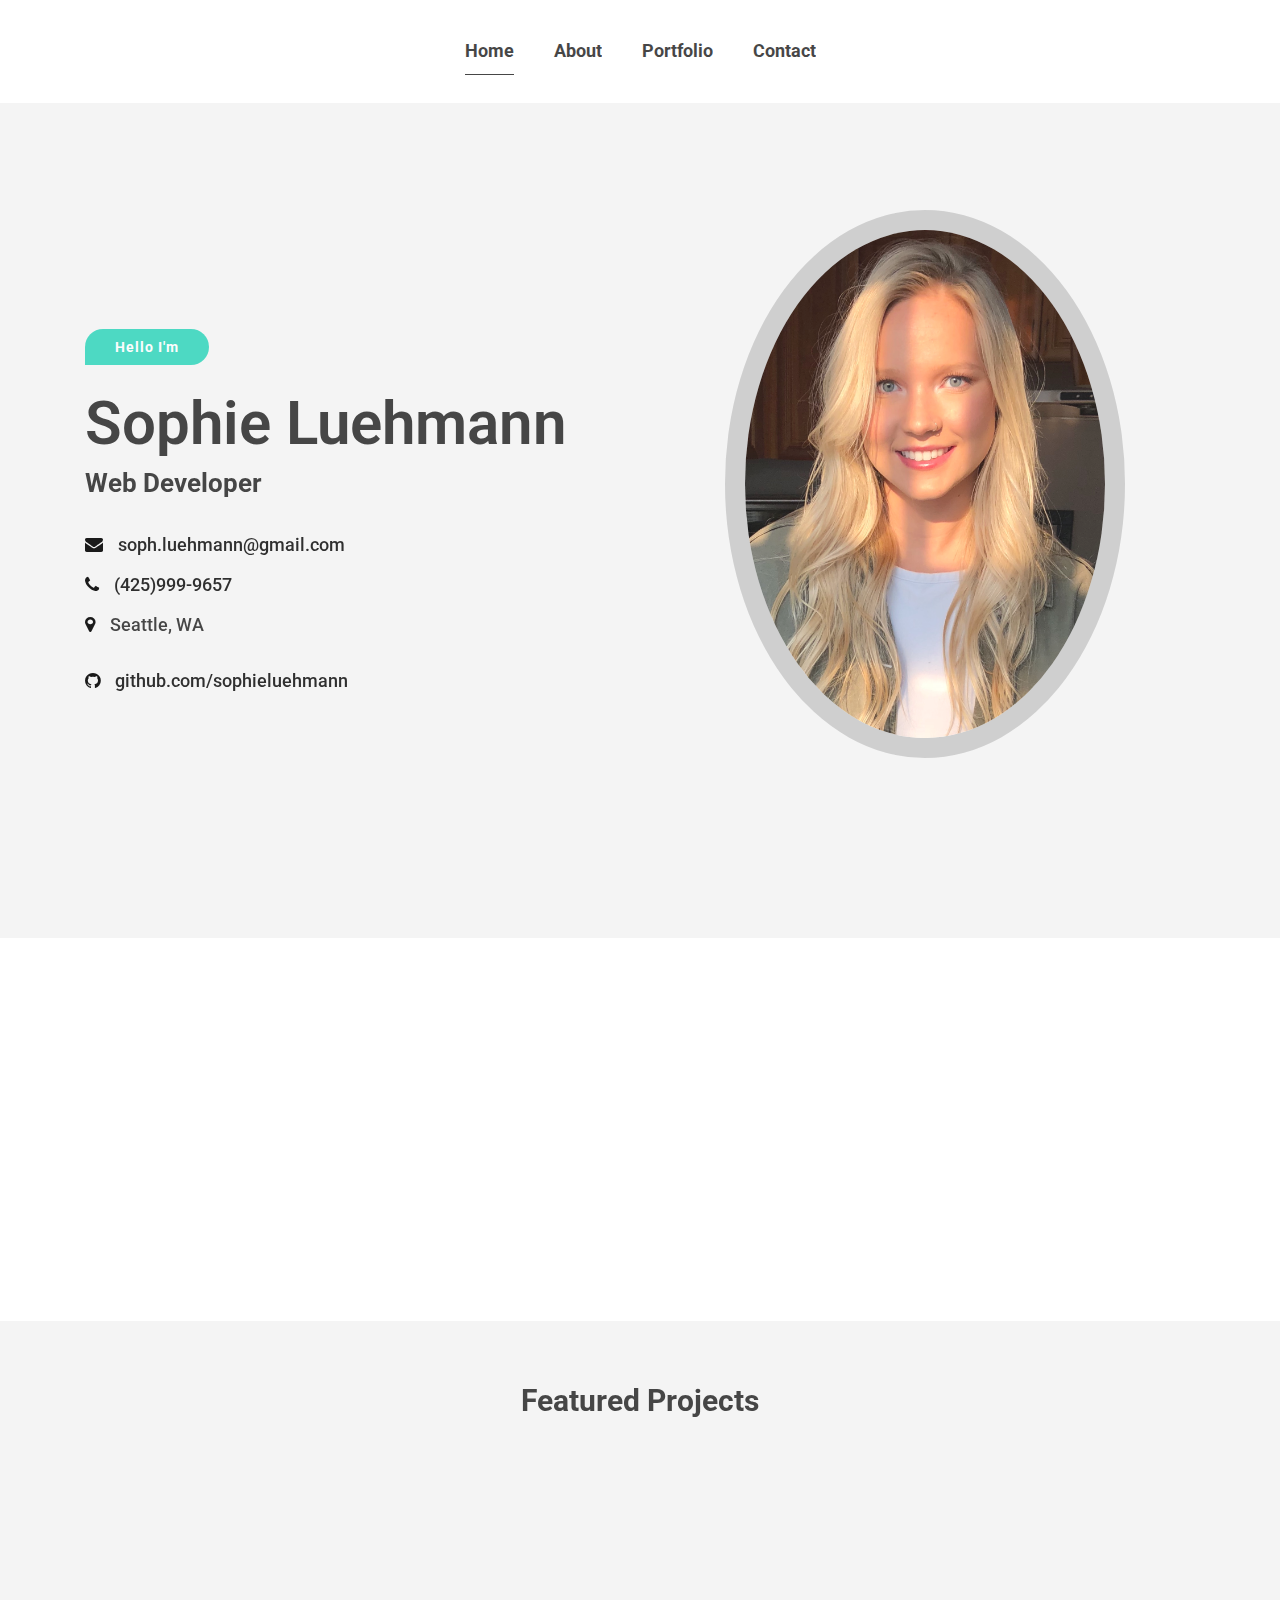
==== index.html @ baf1e4b8 "added bamazon project" ====
<!doctype html>
<html lang="en">
    <head>
        <title>Sophie Luehmann</title>
        <!-- Required meta tags -->
        <meta charset="utf-8">
        <meta http-equiv="X-UA-Compatible" content="IE=edge">
        <meta name="description" content="Maha Personal cv/resume template for professional and personal website." />
        <meta name="keywords" content="creative, cv, designer,  online cv, online resume, powerful portfolio, resume, responsive, resume, vcard " />
        <meta name="developer" content="Md. Siful Islam">
        <meta name="viewport" content="width=device-width, initial-scale=1, shrink-to-fit=no">
                
        <!-- FAV AND ICONS   -->
        <link rel="shortcut icon" href="html/assets/images/favicon.ico">
        <link rel="shortcut icon" href="html/assets/images/apple-icon.png">
        <link rel="shortcut icon" sizes="72x72" href="html/assets/images/apple-icon-72x72.png">
        <link rel="shortcut icon" sizes="114x114" href="html/assets/images/apple-icon-114x114.png">
        
        <!-- Google Font-->
        <link href="http://fonts.googleapis.com/css?family=Roboto" rel="stylesheet">
        <!-- Font Awesome -->
        <link rel="stylesheet" href="html/assets/icons/font-awesome-4.7.0/css/font-awesome.min.css">
        <!-- Bootstrap CSS -->
        <link rel="stylesheet" href="html/assets/plugins/css/bootstrap.min.css">
        <!-- Animate CSS-->
        <link rel="stylesheet" href="html/assets/plugins/css/animate.css">
        <!-- Owl Carousel CSS-->
        <link rel="stylesheet" href="html/assets/plugins/css/owl.css">
        <!-- Fancybox-->
        <link rel="stylesheet" href="html/assets/plugins/css/jquery.fancybox.min.css">
        
        <!-- Custom CSS-->
        <link rel="stylesheet" href="html/assets/css/styles.css">
        <link rel="stylesheet" href="html/assets/css/responsive.css">
        
        <!-- Colors -->
        <link rel="stylesheet" href="html/assets/css/colors/defauld.css" title="defauld">
        <!-- <link rel="alternate stylesheet" href="assets/css/colors/blue.css" title="blue"> -->
        <!-- <link rel="alternate stylesheet" href="assets/css/colors/green.css" title="green"> -->
        <!-- <link rel="alternate stylesheet" href="assets/css/colors/blue-munsell.css" title="blue-munsell"> -->
        <!-- <link rel="alternate stylesheet" href="assets/css/colors/orange.css" title="orange"> -->
        <!-- <link rel="alternate stylesheet" href="assets/css/colors/purple.css" title="purple">  -->
        <!-- <link rel="alternate stylesheet" href="assets/css/colors/slate.css" title="slate"> -->
        <!-- <link rel="alternate stylesheet" href="assets/css/colors/yellow.css" title="yellow"> -->
        
    </head>
    <body class="white-vertion black-bg">
        
        <!-- Start Loader -->
        <div class="section-loader">
            <div class="loader">
                <div></div>
                <div></div> 
            </div>
        </div>
        <!-- End Loader -->
        
        <!--
        ===================
           NAVIGATION
        ===================
        -->
        <header class="black-bg mh-header mh-fixed-nav nav-scroll mh-xs-mobile-nav" id="mh-header">
            <div class="overlay"></div>
            <div class="container">
                <div class="row">
                    <nav class="navbar navbar-expand-lg mh-nav nav-btn">
                        <button class="navbar-toggler" type="button" data-toggle="collapse" data-target="#navbarSupportedContent" aria-controls="navbarSupportedContent" aria-expanded="false" aria-label="Toggle navigation">
                            <span class="navbar-toggler-icon icon"></span>
                        </button>
                    
                        <div class="collapse navbar-collapse" id="navbarSupportedContent">
                            <ul class="navbar-nav mr-auto ml-auto">
                                <li class="nav-item active">
                                    <a class="nav-link" href="#mh-home">Home</a>
                                </li>
                                <li class="nav-item">
                                    <a class="nav-link" href="#mh-about">About</a>
                                </li>                              
                                <li class="nav-item">
                                    <a class="nav-link" href="#mh-portfolio">Portfolio</a>
                                </li>                               
                                <li class="nav-item">
                                   <a class="nav-link" href="#mh-contact">Contact</a>
                                </li>
                            </ul>
                        </div>
                    </nav>
                </div>
            </div>
        </header>

        <!--
        ===================
           Home
        ===================
        -->
        <section class="mh-home image-bg home-2-img" id="mh-home">
            <div class="img-foverlay img-color-overlay">
                <div class="container">
                    <div class="row section-separator xs-column-reverse vertical-middle-content home-padding">
                        <div class="col-sm-6">
                            <div class="mh-header-info">
                                <div class="mh-promo wow fadeInUp" data-wow-duration="0.8s" data-wow-delay="0.1s">
                                    <span>Hello I'm</span>
                                </div>
                                
                                <h2 class="wow fadeInUp" data-wow-duration="0.8s" data-wow-delay="0.2s">Sophie Luehmann</h2>
                                <h4 class="wow fadeInUp" data-wow-duration="0.8s" data-wow-delay="0.3s">Web Developer</h4>
                                
                                <ul>
                                    <li class="wow fadeInUp" data-wow-duration="0.8s" data-wow-delay="0.4s"><i class="fa fa-envelope"></i><a href="mailto:">soph.luehmann@gmail.com</a></li>
                                    <li class="wow fadeInUp" data-wow-duration="0.8s" data-wow-delay="0.5s"><i class="fa fa-phone"></i><a href="callto:">(425)999-9657</a></li>
                                    <li class="wow fadeInUp" data-wow-duration="0.8s" data-wow-delay="0.6s"><i class="fa fa-map-marker"></i><address>Seattle, WA</address></li>
                                    <li class="wow fadeInUp" data-wow-duration="0.8s" data-wow-delay="0.6s"><i class="fa fa-github"></i><a href="https://github.com/sophieluehmann">github.com/sophieluehmann</a></li>
                                </ul>
                            </div>
                        </div>
                        <div class="col-sm-6">
                            <div class="hero-img wow fadeInUp" data-wow-duration="0.8s" data-wow-delay="0.6s">
                                <div class="img-border">
                                    <img src="html/assets/images/Sophie.JPG" alt="Sophie"  class="img-fluid">
                                </div>
                            </div>
                        </div>
                    </div>
                </div>
            </div>
        </section>
        
        <!--
        ===================
           ABOUT
        ===================
        -->
        <section class="mh-about" id="mh-about">
            <div class="container">
                <div class="row section-separator">
                
                    <div class="col-md-12">
                        <div class="mh-about-inner">
                            <h2 class="wow fadeInUp" data-wow-duration="0.8s" data-wow-delay="0.1s">About Me</h2>
                            <p class="wow fadeInUp" data-wow-duration="0.8s" data-wow-delay="0.2s">Hello, I’m Sophie, a web-developer based in Seattle. 
                            I have experience in building and designing web sites. My strengths lie in...</p>
                            <div class="mh-about-tag wow fadeInUp" data-wow-duration="0.8s" data-wow-delay="0.3s">
                                <ul>
                            
                                    <li><span>html</span></li>
                                    <li><span>css</span></li>
                                    <li><span>Javascript</span></li>
                                    <li><span>node</span></li>
                                </ul>
                            </div>
                            <a href="resume.docx.pdf" class="btn btn-fill wow fadeInUp" data-wow-duration="0.8s" data-wow-delay="0.4s">Downlaod CV <i class="fa fa-download"></i></a>
                        </div>
                    </div>
                </div>
            </div>
        </section>
        
        <!--
        ===================
           SERVICE
        ===================
       --->
        
        <!--
        ===================
          FEATURE PROJECTS
        ===================
        -->
        <section class="mh-featured-project image-bg featured-img-one">
            <div class="img-color-overlay">
                <div class="container">
                    <div class="row section-separator">
                        <div class="section-title col-sm-12">
                            <h3>Featured Projects</h3>
                        </div>
                        <div class="col-sm-12">
                            <div class="mh-single-project-slide-by-side row">
                                <!-- Project Items -->
                                <div class="col-sm-12 mh-featured-item">
                                    <div class="row">
                                        <div class="col-sm-7">
                                            <div class="mh-featured-project-img shadow-2 wow fadeInUp" data-wow-duration="0.8s" data-wow-delay="0.2s">
                                                <img src="html/assets/images/gooikigif.gif" alt="" class="img-fluid"> 
                                            </div>
                                        </div>
                                        <div class="col-sm-5">
                                            <div class="mh-featured-project-content">
                                                <h4 class="project-category wow fadeInUp" data-wow-duration="0.8s" data-wow-delay="0.4s">Web Design</h4>
                                                <h2 class="wow fadeInUp" data-wow-duration="0.8s" data-wow-delay="0.5s">Gooiki-Plus</h2>
                                                <span class="wow fadeInUp" data-wow-duration="0.8s" data-wow-delay="0.6s">Design & Development</span>
                                                <p class="wow fadeInUp" data-wow-duration="0.8s" data-wow-delay="0.7s">Upload an image and get a list of wikipedia links relating to the content of the image.
                                                    Uses Google Cloud Vision API and MediaWiki API.
                                                </p>
                                                <a href="https://gooiki-plus.github.io/Gooiki-plus/" class="btn btn-fill wow fadeInUp" data-wow-duration="0.8s" data-wow-delay="0.7s">View Project</a>
                                                <a href="https://github.com/gooiki-plus/Gooiki-plus" class="btn btn-fill wow fadeInUp" data-wow-duration="0.8s" data-wow-delay="0.7s">View Code</a>
                                            </div>
                                        </div>
                                    </div>
                                </div>
                                <div class="col-sm-12 mh-featured-item">
                                    <div class="row">
                                        <div class="col-sm-7">
                                            <div class="mh-featured-project-img shadow-2 wow fadeInUp" data-wow-duration="0.8s" data-wow-delay="0.2s">
                                                <img src="html/assets/images/burger4.gif" alt="burger" class="img-fluid">
                                            </div>
                                        </div>
                                        <div class="col-sm-5">
                                            <div class="mh-featured-project-content">
                                                <h4 class="project-category wow fadeInUp" data-wow-duration="0.8s" data-wow-delay="0.4s">Web Design</h4>
                                                <h2 class="wow fadeInUp" data-wow-duration="0.8s" data-wow-delay="0.5s">Burger Logger</h2>
                                                <span class="wow fadeInUp" data-wow-duration="0.8s" data-wow-delay="0.6s">Design & Development</span>
                                                <p class="wow fadeInUp" data-wow-duration="0.8s" data-wow-delay="0.7s">
                                                        The "Eat-Da-Burger" app logs the burgers inputted into the database. The user has the option to "devour" the burger, moving it to the "devoured" list in the browser. This app uses MySQL, Node, Express, Handlebars and a homemade ORM.
                                                     </p>
                                                <a href=" https://infinite-dusk-85778.herokuapp.com/" class="btn btn-fill wow fadeInUp" data-wow-duration="0.8s" data-wow-delay="0.7s">View Project</a>
                                                <a href="https://github.com/sophieluehmann/burger" class="btn btn-fill wow fadeInUp" data-wow-duration="0.8s" data-wow-delay="0.7s">View Code</a>
                                            </div>
                                        </div>
                                    </div>
                                </div>
                                <div class="col-sm-12 mh-featured-item">
                                    <div class="row">
                                        <div class="col-sm-7">
                                            <div class="mh-featured-project-img shadow-2 wow fadeInUp" data-wow-duration="0.8s" data-wow-delay="0.2s">
                                                <img src="html/assets/images/bamazonGif.gif" alt="burger" class="img-fluid">
                                            </div>
                                        </div>
                                        <div class="col-sm-5">
                                            <div class="mh-featured-project-content">
                                                <h4 class="project-category wow fadeInUp" data-wow-duration="0.8s" data-wow-delay="0.4s">Web Design</h4>
                                                <h2 class="wow fadeInUp" data-wow-duration="0.8s" data-wow-delay="0.5s">Bamazon</h2>
                                                <span class="wow fadeInUp" data-wow-duration="0.8s" data-wow-delay="0.6s">Design & Development</span>
                                                <p class="wow fadeInUp" data-wow-duration="0.8s" data-wow-delay="0.7s">
                                                        Bamazon is a Node.js and MySQL storefront and management operator for an online market. The customer is able to choose the item and quantity
                                                        that they want to order. The manager is able to view inventory, get a list of low-inventory items, add inventory to any item, and add new items with their choice of price and quantity to 
                                                        the store. 
                                                     </p>
                                                <a href="https://github.com/sophieluehmann/bamazon" class="btn btn-fill wow fadeInUp" data-wow-duration="0.8s" data-wow-delay="0.7s">View Code</a>
                                            </div>
                                        </div>
                                    </div>
                                </div>
                                <!-- Project Items -->
                                <div class="col-sm-12 mh-featured-item">
                                    <div class="row">
                                        <div class="col-sm-7">
                                            <div class="mh-featured-project-img shadow-2 wow fadeInUp" data-wow-duration="0.8s" data-wow-delay="0.2s">
                                                <!-- <img src="assets/images/p-2.png" alt="" class="img-fluid"> -->
                                            </div>
                                        </div>
                                        <div class="col-sm-5">
                                            <div class="mh-featured-project-content">
                                                <h4 class="project-category wow fadeInUp" data-wow-duration="0.8s" data-wow-delay="0.4s">Web Design</h4>
                                                <h2 class="wow fadeInUp" data-wow-duration="0.8s" data-wow-delay="0.5s">Crystal Game</h2>
                                                <span class="wow fadeInUp" data-wow-duration="0.8s" data-wow-delay="0.6s">Design & Development</span>
                                                <p class="wow fadeInUp" data-wow-duration="0.8s" data-wow-delay="0.7s">A number game that gives a random number and four crystals with values that are hidden until clicked.
                                                                        
                                                        
                                                        You win the game by matching your total score to the random number, you lose the game if your total score goes above the random number.
                                                        
                                                        
                                                     </p>
                                                <a href="https://sophieluehmann.github.io/unit-4-game/" class="btn btn-fill wow fadeInUp" data-wow-duration="0.8s" data-wow-delay="0.7s">View Project</a>
                                                <a href="https://github.com/sophieluehmann/unit-4-game" class="btn btn-fill wow fadeInUp" data-wow-duration="0.8s" data-wow-delay="0.7s">View Code</a>
                                            </div>
                                        </div>
                                    </div>
                                </div>
                                <!-- Project Items -->
                                <div class="col-sm-12 mh-featured-item">
                                    <div class="row">
                                        <div class="col-sm-7">
                                            <div class="mh-featured-project-img shadow-2 wow fadeInUp" data-wow-duration="0.8s" data-wow-delay="0.2s">
                                                <!-- <img src="assets/images/p-2.png" alt="" class="img-fluid"> -->
                                            </div>
                                        </div>
                                        <div class="col-sm-5">
                                            <div class="mh-featured-project-content">
                                                <h4 class="project-category wow fadeInUp" data-wow-duration="0.8s" data-wow-delay="0.4s">Web Design</h4>
                                                <h2 class="wow fadeInUp" data-wow-duration="0.8s" data-wow-delay="0.5s">Giftastic</h2>
                                                <span class="wow fadeInUp" data-wow-duration="0.8s" data-wow-delay="0.6s">Design & Development</span>
                                                <p class="wow fadeInUp" data-wow-duration="0.8s" data-wow-delay="0.7s">Displays a set of buttons corresponding to a different snack. When clicked, 
                                                    10 GIFs in that snack category will appear. Their ratings are displayed and the GIF will animate if clicked. The user can add their own snack to the button list as well.
                                                </p>
                                                <a href="https://sophieluehmann.github.io/GifTastic/" class="btn btn-fill wow fadeInUp" data-wow-duration="0.8s" data-wow-delay="0.7s">View Project</a>
                                                <a href="https://github.com/sophieluehmann/GifTastic" class="btn btn-fill wow fadeInUp" data-wow-duration="0.8s" data-wow-delay="0.7s">View Code</a>
            
                                            </div>
                                        </div>
                                    </div>
                                </div>
                                 <!-- Project Items -->
    
                            </div>
                        </div>
                    </div> <!-- End: .row -->
                </div>
            </div>
        </section>  
        
        
        <!--
        ===================
           FOOTER 3
        ===================
        -->
        <footer class="mh-footer mh-footer-3">
            <div class="container-fluid">
                <div class="row section-separator">
                    <div class="col-sm-12 section-title wow fadeInUp" data-wow-duration="0.8s" data-wow-delay="0.2s">
                        <h3>Contact Me</h3>
                    </div>
                    <div class="map-image image-bg col-sm-12">
                        <div class="container mt-30">
                            <div class="row">
                                <div class="col-sm-12 col-md-6 mh-footer-address">
                                    
                                    <div class="col-sm-12 xs-no-padding">
                                        <div class="mh-address-footer-item media dark-bg shadow-1 wow fadeInUp" data-wow-duration="0.8s" data-wow-delay="0.4s">
                                            <div class="each-icon">
                                                <i class="fa fa-envelope-o"></i>
                                            </div>
                                            <div class="each-info media-body">
                                                <h4>Email</h4>
                                                <a href="mailto:yourmail@email.com">soph.luehmann@gmail.com</a><br>
                                                
                                            </div>
                                        </div>
                                    </div>
                                    <div class="col-sm-12 xs-no-padding">
                                        <div class="mh-address-footer-item media dark-bg shadow-1 wow fadeInUp" data-wow-duration="0.8s" data-wow-delay="0.6s">
                                            <div class="each-icon">
                                                <i class="fa fa-phone"></i>
                                            </div>
                                            <div class="each-info media-body">
                                                <h4>Phone</h4>
                                                <a href="callto:(880)-8976-987">(425)-999-9657</a><br>
                                                
                                            </div>
                                        </div>
                                    </div>
                                </div>
                                <div class="col-sm-12 col-md-6 wow fadeInUp" data-wow-duration="0.8s" data-wow-delay="0.2s">
                                    <form id="contactForm" class="single-form quate-form wow fadeInUp" data-toggle="validator">
                                        <div id="msgSubmit" class="h3 text-center hidden"></div>
                                        <div class="row">
                                            <div class="col-sm-12">
                                                <input name="name" class="contact-name form-control" id="name" type="text" placeholder="First Name" required>
                                            </div>
                
                                            <div class="col-sm-12">
                                                <input name="name" class="contact-email form-control" id="L_name" type="text" placeholder="Last Name" required>
                                            </div>
                
                                            <div class="col-sm-12">
                                                <input name="name" class="contact-subject form-control" id="email" type="email" placeholder="Your Email" required>
                                            </div>
                
                                            <div class="col-sm-12">
                                                <textarea class="contact-message" id="message" rows="6" placeholder="Your Message" required></textarea>
                                            </div>
                                            
                                            <!-- Subject Button -->
                                            <div class="btn-form col-sm-12">
                                                <button type="submit" class="btn btn-fill btn-block" id="form-submit">Send Message</button>
                                            </div>
                                        </div>
                                    </form>
                                </div>
                                <div class="col-sm-12 mh-copyright wow fadeInUp" data-wow-duration="0.8s" data-wow-delay="0.2s">
                                    
                                </div>
                            </div>
                        </div>
                    </div>
                </div>
            </div>
        </footer>

    <!--
    ==============
    * JS Files *
    ==============
    -->
    
    <!-- jQuery first, then Popper.js, then Bootstrap JS -->
    
    <!-- jQuery -->
    <script src="html/assets/plugins/js/jquery.min.js"></script>
    <!-- popper -->
    <script src="html/assets/plugins/js/popper.min.js"></script>
    <!-- bootstrap -->
    <script src="html/assets/plugins/js/bootstrap.min.js"></script>
    <!-- owl carousel -->
    <script src="html/assets/plugins/js/owl.carousel.js"></script>
    <!-- validator -->
    <script src="html/assets/plugins/js/validator.min.js"></script>
    <!-- wow -->
    <script src="html/assets/plugins/js/wow.min.js"></script>
    <!-- mixin js-->
    <script src="html/assets/plugins/js/jquery.mixitup.min.js"></script>
    <!-- circle progress-->
    <script src="html/assets/plugins/js/circle-progress.js"></script>
    <!-- jquery nav -->
    <script src="html/assets/plugins/js/jquery.nav.js"></script>
    <!-- Fancybox js-->
    <script src="html/assets/plugins/js/jquery.fancybox.min.js"></script>
    <!-- Map api -->
    <!-- <script src="http://maps.googleapis.com/maps/api/js?v=3.exp&amp;key=AIzaSyCRP2E3BhaVKYs7BvNytBNumU0MBmjhhxc"></script> -->
    <!-- isotope js-->
    <script src="html/assets/plugins/js/isotope.pkgd.js"></script>
    <script src="html/assets/plugins/js/packery-mode.pkgd.js"></script>
    <!-- Custom Scripts-->
    <!-- <script src="assets/js/map-init.js"></script> -->
    <script src="html/assets/js/custom-scripts.js"></script>

</body>
</html>
---- html/assets/css/styles.css ----
/*------------- 
[Table of contents]

[ DEFULT INDEX NUMBER ]

1.  GENERAL CSS
2.  NAVBAR
4.  HOME
5.  SERVICE
6.  ABOUT
7.  TESTIMONIAL
8.  FAQ
9.  QUATE
10. SUBSCRIBE
11. PRICING
12. BLOG
13. FOOTER
14. COPYRIGHT


-------------------------------------------------------------------*/
/*------------------------------------------------------------------
[ Color codes ]
    
    [ Text and Background Color ]
        Main color 1:       #1c93e5     
        Main color 2:       #009688      
        Main color 3:       #9c27b0
        Main color 4:       #ff4081      
        Background 1:       #FFFFFF            
        Background 2:       #F6F6F6           
        Shadow color:       #000000;            

-------------------------------------------------------------------*/
/*------------------------------------------------------------------
[Typography]

    [ There are using two different font typography ]
        Typography 1: Roboto font;
        Typography 2: Montserrat font;

    [ Other Typography style are same ]
    Body :
        font-style:     normal;
        font-size:      15px;

    h2:
        font-size: 48px;
        line-height: 55px;

    h3:
        font-size: 30px;
        line-height: 40px;

    h4:
        font-size: 20px;
        font-weight: 600;

    p:  
        font-size: 18px;
        line-height: 30px;


-------------------------------------------------------------------*/
/*
================
 VARIABLES
================
*/
* {
  -webkit-font-smoothing: antialiased;
  -moz-osx-font-smoothing: grayscale; }

.shadow-1 {
  -webkit-box-shadow: 0 2px 5px 0 rgba(0, 0, 0, 0.16), 0 2px 10px 0 rgba(0, 0, 0, 0.12);
  -moz-box-shadow: 0 2px 5px 0 rgba(0, 0, 0, 0.16), 0 2px 10px 0 rgba(0, 0, 0, 0.12);
  box-shadow: 0 2px 5px 0 rgba(0, 0, 0, 0.16), 0 2px 10px 0 rgba(0, 0, 0, 0.12); }

/**
 * -------------------
 *  Defult CSS 
 * -------------------
 */
html {
  text-rendering: optimizeLegibility;
  -webkit-font-smoothing: antialiased; }

body {
  font-family: "roboto", sans-serif;
  font-size: 18px;
  font-style: none;
  line-height: 30px;
  font-weight: 500;
  overflow-x: hidden !important;
  text-align: left;
  position: relative;
  color: #999999;
  opacity: 0.9; }

h1, h2, h3, h4, h5, h6 {
  font-family: "roboto", sans-serif; }

p {
  opacity: 0.9; }

.nav li a {
  text-decoration: none !important;
  display: inline-block;
  cursor: pointer;
  padding: 0px;
  background-color: transparent;
  -moz-transition: color 0.3s ease;
  -o-transition: color 0.3s ease;
  -webkit-transition: color 0.3s ease;
  transition: color 0.3s ease; }
  .nav li a:hover {
    background-color: transparent; }
  .nav li a:focus {
    background-color: transparent;
    outline: 0 !important; }

a {
  text-decoration: none !important;
  cursor: pointer;
  padding: 0px;
  background-color: transparent;
  -moz-transition: color 0.3s ease;
  -o-transition: color 0.3s ease;
  -webkit-transition: color 0.3s ease;
  transition: color 0.3s ease;
  color: #000;
  opacity: 0.9; }
  a:hover {
    background-color: transparent; }
  a:focus {
    background-color: transparent;
    outline: 0 !important; }

.center {
  float: none;
  margin: 0 auto;
  text-align: center; }

/**
 * ---------------------
 *  Defult Halping Class
 * ---------------------
 */
.overflow {
  overflow: hidden; }

.relative {
  position: relative; }

.display-table {
  display: table;
  width: 100%;
  height: 100%; }

.display-flex {
  display: flex;
  flex: 1; }

.vertical-middle {
  display: table-cell;
  float: none;
  vertical-align: middle; }

/**
 * --------------------------------------
 *  Video Section Background Defult Style
 * --------------------------------------
 */
.section-video {
  position: fixed;
  top: 0;
  bottom: 0;
  left: 0;
  right: 0;
  min-height: 100%;
  min-width: 100%;
  overflow: hidden;
  z-index: -1; }
  .section-video .bgvid {
    position: absolute;
    top: 0;
    left: 0;
    min-height: 100%;
    min-width: 100%;
    background-size: cover;
    -o-background-size: cover;
    -moz-background-size: cover;
    -webkit-background-size: cover; }

.body-video-bg > .section-video {
  position: fixed;
  top: 0;
  left: 0; }

.section-title {
  text-align: center; }
  .section-title h3 {
    font-size: 30px;
    line-height: 40px;
    color: #fff;
    font-weight: bold;
    margin-bottom: 60px; }

/**
 * ------------------------------------
 *  Every Section Headline Defult Class
 * ------------------------------------
 */
.section-heading {
  display: block;
  margin: 0; }

.section-header {
  margin-bottom: 100px;
  text-align: center; }
  .section-header .sub-heading {
    font-size: 22px;
    line-height: 30px;
    font-weight: 300;
    text-transform: uppercase;
    margin: 0 0 10px 0; }
  .section-header.text-left,
  .section-header.text-left * {
    text-align: left; }
  .section-header.text-right,
  .section-header.text-right * {
    text-align: right; }

.section-header-separator {
  position: relative;
  width: 145px;
  margin: 5px auto;
  display: inline-block; }
  .section-header-separator .icon {
    font-size: 48px;
    text-align: center !important; }
  .section-header-separator::before, .section-header-separator::after {
    content: '';
    position: absolute;
    width: 57px;
    height: 2px;
    top: 25px; }
  .section-header-separator::before {
    left: 0; }
  .section-header-separator::after {
    right: 0; }

.v-middle {
  display: -webkit-flex;
  display: -moz-flex;
  display: -ms-flexbox;
  display: flex;
  align-items: center;
  -webkit-align-items: center;
  justify-content: center;
  -webkit-justify-content: center;
  flex-direction: row;
  -webkit-flex-direction: row; }

.mini-separator {
  padding: 20px 0; }

/**
 * ---------------------
 *   Defult Button Style
 * ---------------------
 */
.btn {
  margin: 5px;
  -moz-transition: color 0.3s ease;
  -o-transition: color 0.3s ease;
  -webkit-transition: color 0.3s ease;
  transition: color 0.3s ease;
  outline: 0;
  padding: 8px 30px;
  font-weight: bold;
  border-radius: 20px; }
  .btn:last-child {
    margin-right: 0px !important; }
  .btn .icon {
    position: relative;
    top: 2px; }
    .btn .icon img {
      position: relative;
      top: -3px;
      width: 14px; }
  .btn.btn-fill {
    background-color: #0bceaf;
    color: #fff; }
  .btn.left-icon .icon {
    margin-right: 15px; }
  .btn.right-icon .icon {
    margin-left: 15px; }
  .btn.btn-border {
    background-color: transparent; }
  .btn.white-btn-border {
    background-color: transparent;
    border-color: #fff; }
  .btn.btn-round {
    padding: 15px;
    border-radius: 50%;
    width: 65px;
    height: 65px;
    font-size: 24px;
    text-align: center; }
    .btn.btn-round .icon {
      top: 7px; }
  .btn.apple, .btn.androad {
    -webkit-border-radius: 3px !important;
    -moz-border-radius: 3px !important;
    border-radius: 3px !important;
    padding: 9px 28px;
    height: 82px; }
    .btn.apple img, .btn.androad img {
      width: 35px;
      height: 100%;
      float: left; }
    .btn.apple .icon, .btn.androad .icon {
      font-size: 60px;
      float: left; }
    .btn.apple span, .btn.androad span {
      display: block;
      -moz-transition: color 0.3s ease;
      -o-transition: color 0.3s ease;
      -webkit-transition: color 0.3s ease;
      transition: color 0.3s ease; }
    .btn.apple .group, .btn.androad .group {
      float: right; }
    .btn.apple .big,
    .btn.apple .small, .btn.androad .big,
    .btn.androad .small {
      text-align: left;
      margin-left: 7px;
      line-height: 30px; }
    .btn.apple .big, .btn.androad .big {
      font-size: 24px;
      font-weight: 400; }
    .btn.apple .small, .btn.androad .small {
      font-size: 16px; }

.btn.active.focus,
.btn.active:focus,
.btn.focus,
.btn:active.focus,
.btn:active:focus,
.btn:focus {
  outline: thin dotted;
  outline: 0px auto -webkit-focus-ring-color !important;
  outline-offset: -2px; }

.btn-text-link {
  padding: 50px 0 0 0;
  text-align: center; }
  .btn-text-link a {
    margin-left: 10px; }

/** 
 * -----------------
 * Social Icon Style
 * -----------------
 */
.social-icon {
  display: inline-block; }
  .social-icon li {
    list-style: none;
    float: left;
    margin-bottom: 0px;
    margin-right: 8px; }
    .social-icon li a {
      text-align: center;
      width: 45px;
      height: 45px;
      padding: 10px;
      border-radius: 50%; }
    .social-icon li:last-child a {
      margin-right: 0px; }

/**
 * -----------------------------------
 * Subscription and contact  "MESSAGE"
 * -----------------------------------
 */
.subscription-success,
.subscription-failed,
.email-success,
.email-failed,
.email-loading {
  font-size: 15px;
  display: none;
  text-align: center !important;
  padding: 10px !important; }

.email-loading {
  color: #52B8FF; }
  .email-loading img {
    width: 15px;
    position: relative;
    top: -2px; }

.subscription-failed,
.email-failed {
  color: #FF5252 !important; }
  .subscription-failed .icon,
  .email-failed .icon {
    font-size: 20px;
    position: relative;
    top: 5px; }

.subscription-success,
.email-success {
  color: #56CC35; }

.subscription-failed .icon,
.email-failed .icon,
.subscription-success .icon,
.email-success .icon {
  font-size: 20px;
  position: relative;
  top: 5px; }

/**
 * ------------------
 * list
 * ------------------
 */
ul {
  margin: 0;
  padding: 0; }
  ul li {
    list-style-type: none; }

/**
 * =================
 * CONTAINER HALF CONTENT
 * =================
 */
.content-half {
  position: relative; }

.container-half-left {
  left: 0;
  background-position: center right; }

.container-half-right {
  right: 0;
  background-position: center left; }

.vertical-middle-content {
  display: -webkit-flex;
  display: -moz-flex;
  display: -ms-flexbox;
  display: flex;
  align-items: center;
  -webkit-align-items: center;
  justify-content: center;
  -webkit-justify-content: center;
  flex-direction: row;
  -webkit-flex-direction: row; }

/**
 * ---------------------------------
 *  Section Background Size Property
 * ---------------------------------
 */
.bg-cover {
  -webkit-background-size: cover;
  -moz-background-size: cover;
  -o-background-size: cover;
  background-size: cover;
  background-position: 50% 50%;
  background-attachment: initial;
  background-repeat: no-repeat; }

.dark-bg {
  background-color: #202026; }

.section-separator {
  padding: 60px 0; }

.home-section-separator {
  padding-top: 100px;
  padding-bottom: 200px; }

.bg-black {
  background-color: #000; }

.form-control {
  -webkit-box-shadow: 0 0px 2px 0 rgba(255, 255, 255, 0.16), 0 0px 2px 0 rgba(255, 255, 255, 0.12);
  -moz-box-shadow: 0 0px 2px 0 rgba(255, 255, 255, 0.16), 0 0px 2px 0 rgba(255, 255, 255, 0.12);
  box-shadow: 0 0px 2px 0 rgba(255, 255, 255, 0.16), 0 0px 2px 0 rgba(255, 255, 255, 0.12);
  background-color: transparent;
  border-color: transparent;
  margin-bottom: 20px;
  height: 50px;
  line-height: 50px; }
  .form-control:focus {
    -webkit-box-shadow: 0 0px 2px 0 rgba(255, 255, 255, 0.16), 0 0px 2px 0 rgba(255, 255, 255, 0.12);
    -moz-box-shadow: 0 0px 2px 0 rgba(255, 255, 255, 0.16), 0 0px 2px 0 rgba(255, 255, 255, 0.12);
    box-shadow: 0 0px 2px 0 rgba(255, 255, 255, 0.16), 0 0px 2px 0 rgba(255, 255, 255, 0.12);
    background-color: transparent; }

.p-200 {
  padding: 0 200px; }

.img-overlay {
  
  background-size: cover;
  background-size: cover;
  background-repeat: no-repeat;
  margin: 0 auto;
  background-position: center center; }

.image-bg {
  background-color: grey;
  background-size: cover;
  background-size: cover;
  background-repeat: no-repeat;
  margin: 0 auto;
  background-position: center center; }


/*.featured-img-one {
  background-image: url(../images/home-bg-img.jpg); }

.featured-img-two {
  background-image: url(../images/extra-feature-bg.jpg); }

.map-image {
  background-image: url(../images/map-color-overlay.png); }*/

.mt-30 {
  margin-top: 30px; }

button {
  outline: 0; }
  button:hover {
    outline: 0; }
  button:focus {
    outline: 0; }

.btn {
  outline: 0; }
  .btn:hover {
    outline: 0; }
  .btn:focus {
    outline: 0; }

.round-image {
  border-radius: 50%; }

.form-control {
  padding: 20px;
  -webkit-box-shadow: 0 0px 2px 0 rgba(255, 255, 255, 0.8), 0 0px 1px 1px rgba(255, 255, 255, 0.8);
  -moz-box-shadow: 0 0px 2px 0 rgba(255, 255, 255, 0.8), 0 0px 1px 1px rgba(255, 255, 255, 0.8);
  box-shadow: 0 0px 2px 0 rgba(255, 255, 255, 0.8), 0 0px 1px 1px rgba(255, 255, 255, 0.8); }
  .form-control:focus {
    -webkit-box-shadow: 0 0px 2px 0 rgba(255, 255, 255, 0.8), 0 0px 1px 1px rgba(255, 255, 255, 0.8);
    -moz-box-shadow: 0 0px 2px 0 rgba(255, 255, 255, 0.8), 0 0px 1px 1px rgba(255, 255, 255, 0.8);
    box-shadow: 0 0px 2px 0 rgba(255, 255, 255, 0.8), 0 0px 1px 1px rgba(255, 255, 255, 0.8);
    border-color: transparent; }

.contact-message {
  -webkit-box-shadow: 0 0px 2px 0 rgba(255, 255, 255, 0.8), 0 0px 1px 1px rgba(255, 255, 255, 0.8);
  -moz-box-shadow: 0 0px 2px 0 rgba(255, 255, 255, 0.8), 0 0px 1px 1px rgba(255, 255, 255, 0.8);
  box-shadow: 0 0px 2px 0 rgba(255, 255, 255, 0.8), 0 0px 1px 1px rgba(255, 255, 255, 0.8);
  background-color: transparent;
  border-color: transparent;
  margin-bottom: 20px;
  width: 100%;
  padding: 20px;
  outline: 0; }
  .contact-message:focus {
    -webkit-box-shadow: 0 0px 2px 0 rgba(255, 255, 255, 0.8), 0 0px 1px 1px rgba(255, 255, 255, 0.8);
    -moz-box-shadow: 0 0px 2px 0 rgba(255, 255, 255, 0.8), 0 0px 1px 1px rgba(255, 255, 255, 0.8);
    box-shadow: 0 0px 2px 0 rgba(255, 255, 255, 0.8), 0 0px 1px 1px rgba(255, 255, 255, 0.8);
    border-color: transparent; }

/** 
 * -----------------
 * General CSS
 * -----------------
 */
.h1, .h2, .h3, .h4, .h5, .h6, h1, h2, h3, h4, h5, h6 {
  font-weight: bold; }

.white-vertion.black-bg {
  background-color: #fff; }
.white-vertion .section-loader {
  background: #fff; }
.white-vertion ::placeholder {
  color: #000; }
.white-vertion a {
  color: #000; }
.white-vertion h2 {
  color: #000; }
.white-vertion h3 {
  color: #000; }
.white-vertion h4 {
  color: #000; }
.white-vertion h5 {
  color: #000; }
.white-vertion h6 {
  color: #000; }
.white-vertion p {
  color: #000; }
.white-vertion address {
  color: #000; }
.white-vertion span {
  color: #000; }
.white-vertion ul li {
  color: #000; }
.white-vertion div {
  color: #000; }
.white-vertion .form-control {
  color: #fff; }
.white-vertion .contact-message {
  color: #fff; }
.white-vertion .nav-strict {
  background-color: #fff; }
.white-vertion .img-color-overlay {
  background-color: rgba(255, 255, 255, 0.9); }
.white-vertion .dark-bg {
  background-color: #fff; }
.white-vertion .mh-home .mh-header-info .mh-promo span {
  color: #fff; }
.white-vertion .mh-project-gallery .grid-item figure figcaption a {
  color: #fff; }
.white-vertion .mh-project-gallery .grid-item figure figcaption .title {
  color: #fff; }
.white-vertion .mh-project-gallery .grid-item figure figcaption .sub-title {
  color: #fff; }
.white-vertion .mh-portfolio-modal {
  background: #fff; }
.white-vertion .page-item.active .page-link {
  background-color: #fff;
  border-color: #fff;
  color: #0bceaf; }
.white-vertion .navbar-toggler .icon,
.white-vertion .navbar-toggler .icon::after,
.white-vertion .navbar-toggler .icon::before {
  background-color: #000; }
.white-vertion .mh-header .navbar-nav li a {
  color: #000;
  opacity: 0.8; }
.white-vertion .mh-home .mh-header-info .social-icon li .fa:hover {
  background-color: #000; }
.white-vertion h1, .white-vertion h2, .white-vertion h3, .white-vertion h4, .white-vertion h5, .white-vertion h6, .white-vertion p, .white-vertion address, .white-vertion span, .white-vertion q {
  opacity: 0.8; }
.white-vertion .mh-header .navbar-nav li.active a {
  padding-right: 0;
  padding-left: 0;
  border-color: #000; }
.white-vertion .mh-header.nav-3 .navbar-nav li.active a {
  border-color: transparent; }
.white-vertion .mh-footer .form-control {
  -webkit-box-shadow: 0 0px 1px 0 rgba(40, 40, 40, 0.8), 0 0px 1px 0px rgba(40, 40, 40, 0.8);
  -moz-box-shadow: 0 0px 1px 0 rgba(40, 40, 40, 0.8), 0 0px 1px 0px rgba(40, 40, 40, 0.8);
  box-shadow: 0 0px 1px 0 rgba(40, 40, 40, 0.8), 0 0px 1px 0px rgba(40, 40, 40, 0.8);
  color: #000; }
  .white-vertion .mh-footer .form-control:focus {
    -webkit-box-shadow: 0 0px 1px 0 rgba(40, 40, 40, 0.8), 0 0px 1px 0px rgba(40, 40, 40, 0.8);
    -moz-box-shadow: 0 0px 1px 0 rgba(40, 40, 40, 0.8), 0 0px 1px 0px rgba(40, 40, 40, 0.8);
    box-shadow: 0 0px 1px 0 rgba(40, 40, 40, 0.8), 0 0px 1px 0px rgba(40, 40, 40, 0.8); }
.white-vertion .mh-footer .contact-message {
  -webkit-box-shadow: 0 0px 1px 0 rgba(40, 40, 40, 0.8), 0 0px 1px 0px rgba(40, 40, 40, 0.8);
  -moz-box-shadow: 0 0px 1px 0 rgba(40, 40, 40, 0.8), 0 0px 1px 0px rgba(40, 40, 40, 0.8);
  box-shadow: 0 0px 1px 0 rgba(40, 40, 40, 0.8), 0 0px 1px 0px rgba(40, 40, 40, 0.8);
  color: #000; }
  .white-vertion .mh-footer .contact-message:focus {
    -webkit-box-shadow: 0 0px 1px 0 rgba(40, 40, 40, 0.8), 0 0px 1px 0px rgba(40, 40, 40, 0.8);
    -moz-box-shadow: 0 0px 1px 0 rgba(40, 40, 40, 0.8), 0 0px 1px 0px rgba(40, 40, 40, 0.8);
    box-shadow: 0 0px 1px 0 rgba(40, 40, 40, 0.8), 0 0px 1px 0px rgba(40, 40, 40, 0.8); }
.white-vertion .mh-footer-2 .form-control {
  -webkit-box-shadow: 0 0px 1px 0 rgba(40, 40, 40, 0.8), 0 0px 1px 0px rgba(40, 40, 40, 0.8);
  -moz-box-shadow: 0 0px 1px 0 rgba(40, 40, 40, 0.8), 0 0px 1px 0px rgba(40, 40, 40, 0.8);
  box-shadow: 0 0px 1px 0 rgba(40, 40, 40, 0.8), 0 0px 1px 0px rgba(40, 40, 40, 0.8); }
  .white-vertion .mh-footer-2 .form-control:focus {
    -webkit-box-shadow: 0 0px 1px 0 rgba(40, 40, 40, 0.8), 0 0px 1px 0px rgba(40, 40, 40, 0.8);
    -moz-box-shadow: 0 0px 1px 0 rgba(40, 40, 40, 0.8), 0 0px 1px 0px rgba(40, 40, 40, 0.8);
    box-shadow: 0 0px 1px 0 rgba(40, 40, 40, 0.8), 0 0px 1px 0px rgba(40, 40, 40, 0.8); }
.white-vertion .mh-footer-2 .contact-message {
  -webkit-box-shadow: 0 0px 1px 0 rgba(40, 40, 40, 0.8), 0 0px 1px 0px rgba(40, 40, 40, 0.8);
  -moz-box-shadow: 0 0px 1px 0 rgba(40, 40, 40, 0.8), 0 0px 1px 0px rgba(40, 40, 40, 0.8);
  box-shadow: 0 0px 1px 0 rgba(40, 40, 40, 0.8), 0 0px 1px 0px rgba(40, 40, 40, 0.8); }
  .white-vertion .mh-footer-2 .contact-message:focus {
    -webkit-box-shadow: 0 0px 1px 0 rgba(40, 40, 40, 0.8), 0 0px 1px 0px rgba(40, 40, 40, 0.8);
    -moz-box-shadow: 0 0px 1px 0 rgba(40, 40, 40, 0.8), 0 0px 1px 0px rgba(40, 40, 40, 0.8);
    box-shadow: 0 0px 1px 0 rgba(40, 40, 40, 0.8), 0 0px 1px 0px rgba(40, 40, 40, 0.8); }
.white-vertion .mh-blog .mh-blog-item .blog-inner h2 a {
  color: #202026; }
.white-vertion .shadow-1 {
  box-shadow: 0px 10px 20px 4px #00000015; }
.white-vertion .mh-pricing .mh-pricing {
  box-shadow: 0px 10px 20px 4px #00000015; }
.white-vertion .mh-blog .mh-blog-item {
  box-shadow: 0px 10px 20px 4px #00000015; }
.white-vertion .mh-experince .mh-education-deatils .mh-education-item {
  box-shadow: 0px 10px 20px 4px #00000015; }
.white-vertion .mh-work .mh-experience-deatils .mh-work-item {
  box-shadow: 0px 10px 20px 4px #00000015; }

.dark-vertion {
  opacity: 0.9; }
  .dark-vertion.black-bg {
    background-color: #100e17; }
  .dark-vertion .section-loader {
    background: #100e17; }
  .dark-vertion ::placeholder {
    color: #fff; }
  .dark-vertion a {
    color: #fff; }
  .dark-vertion h2 {
    color: #fff; }
  .dark-vertion h3 {
    color: #fff; }
  .dark-vertion h4 {
    color: #fff; }
  .dark-vertion h5 {
    color: #fff; }
  .dark-vertion h6 {
    color: #fff; }
  .dark-vertion p {
    color: #fff; }
  .dark-vertion address {
    color: #fff; }
  .dark-vertion span {
    color: #fff; }
  .dark-vertion div {
    color: #fff; }
  .dark-vertion ul li {
    color: #fff; }
  .dark-vertion .form-control {
    color: #fff; }
  .dark-vertion .contact-message {
    color: #fff; }
  .dark-vertion .nav-strict {
    background-color: #202026; }
  .dark-vertion .img-color-overlay {
    background-color: rgba(0, 0, 0, 0.9); }
  .dark-vertion .mh-home .mh-header-info .social-icon li .fa:hover {
    background-color: #fff; }
  .dark-vertion .page-item.active .page-link {
    background-color: #fff;
    border-color: #fff;
    color: #0bceaf; }
  .dark-vertion .navbar-toggler .icon,
  .dark-vertion .navbar-toggler .icon::after,
  .dark-vertion .navbar-toggler .icon::before {
    background-color: #fff; }
  .dark-vertion .mh-header .navbar-nav li.active a {
    border-color: #fff;
    padding-right: 0;
    padding-left: 0; }
  .dark-vertion .mh-header.nav-3 .navbar-nav li.active a {
    border-color: transparent; }
  .dark-vertion .mh-footer .form-control {
    -webkit-box-shadow: 0 0px 2px 0 rgba(255, 255, 255, 0.8), 0 0px 1px 1px rgba(255, 255, 255, 0.8);
    -moz-box-shadow: 0 0px 2px 0 rgba(255, 255, 255, 0.8), 0 0px 1px 1px rgba(255, 255, 255, 0.8);
    box-shadow: 0 0px 2px 0 rgba(255, 255, 255, 0.8), 0 0px 1px 1px rgba(255, 255, 255, 0.8); }
    .dark-vertion .mh-footer .form-control:focus {
      -webkit-box-shadow: 0 0px 2px 0 rgba(255, 255, 255, 0.8), 0 0px 1px 1px rgba(255, 255, 255, 0.8);
      -moz-box-shadow: 0 0px 2px 0 rgba(255, 255, 255, 0.8), 0 0px 1px 1px rgba(255, 255, 255, 0.8);
      box-shadow: 0 0px 2px 0 rgba(255, 255, 255, 0.8), 0 0px 1px 1px rgba(255, 255, 255, 0.8); }
  .dark-vertion .mh-footer .contact-message {
    -webkit-box-shadow: 0 0px 2px 0 rgba(255, 255, 255, 0.8), 0 0px 1px 1px rgba(255, 255, 255, 0.8);
    -moz-box-shadow: 0 0px 2px 0 rgba(255, 255, 255, 0.8), 0 0px 1px 1px rgba(255, 255, 255, 0.8);
    box-shadow: 0 0px 2px 0 rgba(255, 255, 255, 0.8), 0 0px 1px 1px rgba(255, 255, 255, 0.8); }
    .dark-vertion .mh-footer .contact-message:focus {
      -webkit-box-shadow: 0 0px 2px 0 rgba(255, 255, 255, 0.8), 0 0px 1px 1px rgba(255, 255, 255, 0.8);
      -moz-box-shadow: 0 0px 2px 0 rgba(255, 255, 255, 0.8), 0 0px 1px 1px rgba(255, 255, 255, 0.8);
      box-shadow: 0 0px 2px 0 rgba(255, 255, 255, 0.8), 0 0px 1px 1px rgba(255, 255, 255, 0.8); }
  .dark-vertion .mh-footer-2 .form-control {
    -webkit-box-shadow: 0 0px 2px 0 rgba(255, 255, 255, 0.8), 0 0px 1px 1px rgba(255, 255, 255, 0.8);
    -moz-box-shadow: 0 0px 2px 0 rgba(255, 255, 255, 0.8), 0 0px 1px 1px rgba(255, 255, 255, 0.8);
    box-shadow: 0 0px 2px 0 rgba(255, 255, 255, 0.8), 0 0px 1px 1px rgba(255, 255, 255, 0.8); }
    .dark-vertion .mh-footer-2 .form-control:focus {
      -webkit-box-shadow: 0 0px 2px 0 rgba(255, 255, 255, 0.8), 0 0px 1px 1px rgba(255, 255, 255, 0.8);
      -moz-box-shadow: 0 0px 2px 0 rgba(255, 255, 255, 0.8), 0 0px 1px 1px rgba(255, 255, 255, 0.8);
      box-shadow: 0 0px 2px 0 rgba(255, 255, 255, 0.8), 0 0px 1px 1px rgba(255, 255, 255, 0.8); }
  .dark-vertion .mh-footer-2 .contact-message {
    -webkit-box-shadow: 0 0px 2px 0 rgba(255, 255, 255, 0.8), 0 0px 1px 1px rgba(255, 255, 255, 0.8);
    -moz-box-shadow: 0 0px 2px 0 rgba(255, 255, 255, 0.8), 0 0px 1px 1px rgba(255, 255, 255, 0.8);
    box-shadow: 0 0px 2px 0 rgba(255, 255, 255, 0.8), 0 0px 1px 1px rgba(255, 255, 255, 0.8); }
    .dark-vertion .mh-footer-2 .contact-message:focus {
      -webkit-box-shadow: 0 0px 2px 0 rgba(255, 255, 255, 0.8), 0 0px 1px 1px rgba(255, 255, 255, 0.8);
      -moz-box-shadow: 0 0px 2px 0 rgba(255, 255, 255, 0.8), 0 0px 1px 1px rgba(255, 255, 255, 0.8);
      box-shadow: 0 0px 2px 0 rgba(255, 255, 255, 0.8), 0 0px 1px 1px rgba(255, 255, 255, 0.8); }
  .dark-vertion .mh-work .mh-experience-deatils .mh-work-item {
    -webkit-box-shadow: -1rem 0 3rem #000;
    box-shadow: -1rem 0 3rem #000; }
  .dark-vertion .mh-pricing .mh-pricing {
    -webkit-box-shadow: -1rem 0 3rem #000;
    box-shadow: -1rem 0 3rem #000; }
  .dark-vertion .mh-blog .mh-blog-item {
    -webkit-box-shadow: -1rem 0 3rem #000;
    box-shadow: -1rem 0 3rem #000; }
  .dark-vertion .mh-footer-address .mh-address-footer-item {
    -webkit-box-shadow: -1rem 0 3rem #000;
    box-shadow: -1rem 0 3rem #000; }
  .dark-vertion .mh-experince .mh-education-deatils .mh-education-item {
    -webkit-box-shadow: -1rem 0 3rem #000;
    box-shadow: -1rem 0 3rem #000; }
  .dark-vertion .mh-service .mh-service-item {
    -webkit-box-shadow: -1rem 0 3rem #000;
    box-shadow: -1rem 0 3rem #000; }
  .dark-vertion .mh-home .hero-img img {
    border: 20px solid rgba(0, 0, 0, 0.4); }
  .dark-vertion .mh-home .img-border {
    border: 20px solid rgba(0, 0, 0, 0.9); }
  .dark-vertion .candidatos .parcial .progressBar {
    background: rgba(199, 198, 198, 0.6); }
  .dark-vertion .mh-progress path:nth-child(1) {
    stroke: rgba(255, 255, 255, 0.5); }

.mh-rtl {
  text-align: right; }
  .mh-rtl .mh-work .mh-experience-deatils
  .mh-work-item .work-responsibility
  li .fa {
    margin-left: 10px; }
  .mh-rtl .mh-blog-post-info ul li strong {
    margin-left: 6px; }
  .mh-rtl .mh-footer .form-control {
    text-align: right; }
  .mh-rtl .mh-footer .contact-message {
    text-align: right; }

body {
  -moz-transition: 0.3s;
  -o-transition: 0.3s;
  -webkit-transition: 0.3s;
  transition: 0.3s; }

/*
    ==============
    Navigation
    ==============
*/
/*---------------------------------------------------------------------*/
/* Loader 
/*---------------------------------------------------------------------*/
.section-loader {
  position: fixed;
  display: flex;
  align-items: center;
  justify-content: center;
  width: 100%;
  height: 100vh;
  z-index: 9999999; }

.section-loader .loader {
  position: relative; }

.section-loader .loader div {
  box-sizing: content-box;
  position: absolute;
  border-width: 4px;
  border-style: solid;
  opacity: 1;
  border-radius: 50%;
  -webkit-animation: loader 1s cubic-bezier(0, 0.2, 0.8, 1) infinite;
  animation: loader 1s cubic-bezier(0, 0.2, 0.8, 1) infinite; }

.section-loader .loader div:nth-child(1) {
  border-color: #E91E63; }

.section-loader .loader div:nth-child(2) {
  border-color: #0dbda1;
  -webkit-animation-delay: -0.5s;
  animation-delay: -0.5s; }

.section-loader .loader {
  width: 200px !important;
  height: 200px !important;
  -webkit-transform: translate(-100px, -100px) scale(1) translate(100px, 100px);
  transform: translate(-100px, -100px) scale(1) translate(100px, 100px); }

@keyframes loader {
  0% {
    top: 94px;
    left: 94px;
    width: 0;
    height: 0;
    opacity: 1; }
  100% {
    top: 57px;
    left: 57px;
    width: 74px;
    height: 74px;
    opacity: 0; } }
@-webkit-keyframes loader {
  0% {
    top: 94px;
    left: 94px;
    width: 0;
    height: 0;
    opacity: 1; }
  100% {
    top: 57px;
    left: 57px;
    width: 74px;
    height: 74px;
    opacity: 0; } }
/*
    ==============
       Navigation
    ==============
*/
.mh-nav {
  width: 100%; }

.mh-header {
  background-color: white;
  padding: 20px 0;
  -moz-transition: 0.3s;
  -o-transition: 0.3s;
  -webkit-transition: 0.3s;
  transition: 0.3s; }
  .mh-header.nav-strict {
    padding: 15px 0;
    -moz-transition: 0.3s;
    -o-transition: 0.3s;
    -webkit-transition: 0.3s;
    transition: 0.3s; }
  .mh-header .navbar-nav li {
    margin: 0 20px; }
    .mh-header .navbar-nav li a {
      border-bottom: 1px solid transparent;
      font-weight: bold;
      font-family: "roboto", sans-serif;
      font-size: 18px;
      opacity: 1;
      line-height: 30px; }
      .mh-header .navbar-nav li a.nav-link {
        padding-left: 0;
        padding-right: 0; }
      .mh-header .navbar-nav li a:hover {
        color: #0bceaf; }

.nav-3 .navbar-dark .navbar-nav .nav-link a {
  color: rgba(255, 255, 255, 0.7); }
.nav-3 .navbar-dark .navbar-nav .nav-link.active a {
  color: rgba(255, 255, 255, 0.7); }
.nav-3 .navbar-nav {
  padding-top: 30px; }

.home-padding {
  padding: 180px 0; }

/*
    ==============
       Navigation
    ==============
*/
.mh-home-2 .mh-header-info {
  text-align: center;
  padding-top: 100px; }
  .mh-home-2 .mh-header-info .hero-img {
    margin-bottom: 30px; }
    .mh-home-2 .mh-header-info .hero-img img {
      border: 0px solid #fff;
      border-radius: 50%; }
  .mh-home-2 .mh-header-info h2 {
    font-size: 50px;
    font-weight: 600;
    line-height: 60px;
    margin-top: 10px;
    margin-bottom: 0px;
    opacity: 0.9; }
  .mh-home-2 .mh-header-info h4 {
    font-size: 18px;
    line-height: 30px;
    margin-bottom: 20px;
    opacity: 0.9; }
  .mh-home-2 .mh-header-info p {
    padding: 0 120px;
    font-weight: 300; }
  .mh-home-2 .mh-header-info ul li {
    margin: 10px 6px; }
  .mh-home-2 .mh-header-info ul.mh-home-contact {
    margin-bottom: 15px; }
    .mh-home-2 .mh-header-info ul.mh-home-contact li {
      display: inline-block;
      margin: 10px 15px; }
      .mh-home-2 .mh-header-info ul.mh-home-contact li .fa {
        margin-right: 10px; }
      .mh-home-2 .mh-header-info ul.mh-home-contact li:hover .fa {
        color: #0bceaf; }
  .mh-home-2 .mh-header-info .mh-about-tag {
    width: 60%;
    margin: 0 auto; }
    .mh-home-2 .mh-header-info .mh-about-tag ul li {
      margin: 6px; }

/*
    ==============
       HOME
    ==============
*/

.mh-rtl .mh-home .mh-header-info ul li .fa {
    margin: 0 10px;
}
.mh-home .mh-header-info {
  padding-top: 100px; }
  .mh-home .mh-header-info .mh-promo {
    margin-bottom: 30px; }
    .mh-home .mh-header-info .mh-promo span {
      background-color: #0bceaf;
      font-size: 14px;
      line-height: 24px;
      letter-spacing: 1px;
      font-weight: bold;
      padding: 10px 30px;
      border-top-left-radius: 20px;
      border-top-right-radius: 20px;
      border-bottom-right-radius: 20px;
      border-bottom-left-radius: 0px; }
  .mh-home .mh-header-info h2 {
    font-size: 60px;
    font-weight: 600;
    line-height: 65px;
    margin-top: 10px;
    margin-bottom: 10px; }
  .mh-home .mh-header-info h4 {
    font-size: 26px;
    line-height: 34px;
    margin-bottom: 30px; }
  .mh-home .mh-header-info ul {
    margin-top: 20px; }
    .mh-home .mh-header-info ul li {
      margin: 10px 0; }
      .mh-home .mh-header-info ul li .fa {
        margin-right: 15px;
        display: inline-block; }
      .mh-home .mh-header-info ul li address {
        display: inline-block; }
      .mh-home .mh-header-info ul li:hover .fa {
        color: #0bceaf; }
  .mh-home .mh-header-info .social-icon {
    margin-top: 0; }
    .mh-home .mh-header-info .social-icon li .fa {
      font-size: 18px;
      line-height: 30px;
      padding: 4px 14px;
      margin-right: 10px;
      -moz-transition: 0.3s;
      -o-transition: 0.3s;
      -webkit-transition: 0.3s;
      transition: 0.3s;
      border-radius: 3px; }
      .mh-home .mh-header-info .social-icon li .fa:hover {
        -moz-transition: 0.3s;
        -o-transition: 0.3s;
        -webkit-transition: 0.3s;
        transition: 0.3s; }
    .mh-home .mh-header-info .social-icon li a {
      font-size: 25px;
      text-align: center;
      width: 30px;
      height: 30px;
      padding: 0;
      margin-right: 0;
      border-radius: 50%; }
.mh-home .hero-img {
  margin: 0 auto;
  float: none;
  margin-top: 30px;
  text-align: center; 
  width: 400px; }
  .mh-home .hero-img img {
    margin: 0 auto;
    float: none;
    text-align: center;
    border: 20px solid rgba(0, 0, 0, 0.17);
    border-radius: 50%; }
/* .mh-home .img-border { 
  height: 400px;
  width: 400px;
  border: 20px solid rgba(0, 0, 0, 0.07);
  margin: 0 auto;
  border-radius: 50%; } */

.mh-featured-project-img img {
  width: inherit !important;
  margin: 0 auto; }

.mh-single-project-slide-by-side {
  margin: 0 auto; }

/*
    ==============
       ABOUT
    ==============
*/
.mh-about .mh-about-inner {
  padding-left: 50px; }
  .mh-about .mh-about-inner h2 {
    margin-bottom: 20px;
    margin-top: 20px; }
  .mh-about .mh-about-inner p {
    margin-bottom: 30px; }
  .mh-about .mh-about-inner .btn {
    margin-top: 20px; }
    .mh-about .mh-about-inner .btn .fa {
      margin-left: 10px; }

.mh-about-tag {
  word-break: break-all;
  margin-bottom: 10px;
  margin-top: 10px; }
  .mh-about-tag ul li {
    margin: 0px 6px;
    border-radius: 4px;
    margin-bottom: 10px;
    padding: 4px 0px;
    display: inline-block; }
    .mh-about-tag ul li span {
      border: 1px solid #0bceaf;
      padding: 4px 10px;
      border-radius: 4px; }
      .mh-about-tag ul li span:hover {
        background-color: transparent !important; }

/*
    ==============
       SKILLS
    ==============
*/
.mh-skills .mh-professional-skill {
  padding-right: 60px; }
  .mh-skills .mh-professional-skill h3 {
    font-size: 30px;
    line-height: 40px;
    text-align: center;
    font-weight: bold;
    margin-bottom: 60px; }

.mh-professional-skills {
  padding-left: 20%; }
  .mh-professional-skills h3 {
    font-size: 30px;
    line-height: 40px;
    text-align: center;
    font-weight: bold;
    margin-bottom: 60px; }

.mh-professional-progress li {
  display: inline-block;
  margin: 0 auto;
  float: none;
  width: 48%;
  margin-bottom: 30px;
  text-align: center; }

.mh-progress {
  margin-bottom: 10px;
  font: 900 1.1428571429em/1 Cinzel, cursive; }
  .mh-progress .progressbar-text {
    color: inherit !important; }

.progress.progress-line {
  height: 10px;
  margin-right: 60px; }

.progress.progress-line .progressbar-text {
  position: absolute;
  top: 50%;
  left: 100%;
  width: 60px;
  -webkit-transform: translateY(-35%);
  -ms-transform: translateY(-35%);
  transform: translateY(-35%);
  text-align: center; }

.mh-progress.mh-progress-circle {
  display: inline-block;
  width: 100px;
  height: 100px; }

.mh-progress path:nth-child(1) {
  stroke: rgba(0, 0, 0, 0.7); }

.mh-progress path:nth-child(2) {
  stroke: #0bceaf; }

.candidatos {
  position: relative;
  margin-bottom: 15px; }
  .candidatos .parcial {
    display: inline-block;
    width: 100%;
    vertical-align: middle; }
    .candidatos .parcial .info {
      position: relative; }
      .candidatos .parcial .info .nome {
        position: absolute;
        top: 0;
        left: 0;
        font-size: 15px;
        font-weight: 600;
        opacity: 0.9; }
      .candidatos .parcial .info .eleito, .candidatos .parcial .info .segundo-turno {
        padding: 0 5px 2px 5px;
        border-radius: 2px; }
      .candidatos .parcial .info .percentagem-num {
        position: absolute;
        top: 0;
        right: 0;
        font-size: 14px;
        font-weight: normal; }
    .candidatos .parcial .progressBar {
      position: relative;
      width: 100%;
      height: 7px;
      margin: 30px 0 2px;
      border-radius: 10px;
      background: rgba(0, 0, 0, 0.5); }
    .candidatos .parcial .percentagem {
      position: absolute;
      top: 0;
      left: 0;
      height: 7px;
      border-top-left-radius: 10px;
      border-bottom-left-radius: 10px;
      border-top-right-radius: 10px;
      border-bottom-right-radius: 10px;
      background: #0bceaf;
      -webkit-transition: 3s all;
      -webkit-animation-duration: 3s;
      -webkit-animation-name: animationProgress; }
    .candidatos .parcial .partidas {
      font-size: 10px;
      font-weight: 600;
      text-transform: uppercase; }

.percentual {
  animation-name: animationProgress; }

@-webkit-keyframes animationProgress {
  from {
    width: 0; } }
@keyframes animationProgress {
  from {
    width: 0; } }
/*
    ==============
      EXPERIENCES
    ==============
*/
.mh-experince h3 {
  font-size: 30px;
  line-height: 40px;
  font-weight: bold;
  margin-bottom: 60px; }
.mh-experince .mh-education-deatils .mh-education-item {
  margin-bottom: 30px;
  padding: 26px 30px;
  -webkit-box-shadow: 0 2px 5px 0 rgba(0, 0, 0, 0.16), 0 2px 10px 0 rgba(0, 0, 0, 0.12);
  -moz-box-shadow: 0 2px 5px 0 rgba(0, 0, 0, 0.16), 0 2px 10px 0 rgba(0, 0, 0, 0.12);
  box-shadow: 0 2px 5px 0 rgba(0, 0, 0, 0.16), 0 2px 10px 0 rgba(0, 0, 0, 0.12); }
  .mh-experince .mh-education-deatils .mh-education-item:last-child {
    margin-bottom: 0; }
  .mh-experince .mh-education-deatils .mh-education-item h4 {
    font-size: 20px;
    line-height: 30px;
    font-weight: 600; }
    .mh-experince .mh-education-deatils .mh-education-item h4 a {
      font-style: italic;
      margin-left: 4px;
      color: #0bceaf; }
  .mh-experince .mh-education-deatils .mh-education-item .mh-eduyear {
    margin: 10px 0;
    color: #0bceaf; }
  .mh-experince .mh-education-deatils .mh-education-item p {
    font-size: 14px;
    line-height: 23px;
    margin-bottom: 0; }

/*
    ==============
      EDUCATION
    ==============
*/
.mh-education {
  padding-right: 30px; }

.mh-work {
  padding-left: 30px; }
  .mh-work h3 {
    font-size: 30px;
    line-height: 40px;
    font-weight: bold;
    margin-bottom: 60px; }
  .mh-work .mh-experience-deatils .mh-work-item {
    margin-bottom: 30px;
    padding: 20px 30px;
    border-radius: 4px;
    -webkit-box-shadow: 0 2px 5px 0 rgba(0, 0, 0, 0.16), 0 2px 10px 0 rgba(0, 0, 0, 0.12);
    -moz-box-shadow: 0 2px 5px 0 rgba(0, 0, 0, 0.16), 0 2px 10px 0 rgba(0, 0, 0, 0.12);
    box-shadow: 0 2px 5px 0 rgba(0, 0, 0, 0.16), 0 2px 10px 0 rgba(0, 0, 0, 0.12); }
    .mh-work .mh-experience-deatils .mh-work-item:last-child {
      margin-bottom: 0; }
    .mh-work .mh-experience-deatils .mh-work-item h4 {
      font-size: 20px;
      line-height: 30px;
      font-weight: 600; }
      .mh-work .mh-experience-deatils .mh-work-item h4 a {
        color: #0bceaf; }
    .mh-work .mh-experience-deatils .mh-work-item .mh-eduyear {
      margin: 10px 0;
      color: #0bceaf; }
    .mh-work .mh-experience-deatils .mh-work-item span {
      font-size: 12px;
      line-height: 22px; }
    .mh-work .mh-experience-deatils .mh-work-item .work-responsibility li {
      font-size: 14px;
      line-height: 23px;
      margin: 2px 0; }
      .mh-work .mh-experience-deatils .mh-work-item .work-responsibility li .fa {
        font-size: 10px;
        line-height: 23px;
        margin-right: 10px; }

/*
    ==============
      Portfolio
    ==============
*/
.portfolio-nav {
  margin: 0 auto;
  margin-bottom: 40px; }
  .portfolio-nav ul {
    margin: 0 auto;
    float: none;
    text-align: center; }
    .portfolio-nav ul li {
      display: inline-block;
      margin: 0 10px;
      cursor: pointer; }
      .portfolio-nav ul li:hover {
        color: #0bceaf; }
      .portfolio-nav ul li.active {
        color: #0bceaf; }

.mh-portfolio-modal {
  display: none;
  background: #282828; }

.mh-portfolio-modal-inner {
  max-height: 500px;
  overflow-y: scroll;
  margin-right: 20px; }
  .mh-portfolio-modal-inner::-webkit-scrollbar-track {
    border: 1px solid #000;
    padding: 2px 0;
    background-color: #fff; }
  .mh-portfolio-modal-inner::-webkit-scrollbar {
    width: 10px; }
  .mh-portfolio-modal-inner::-webkit-scrollbar-thumb {
    border-radius: 10px;
    box-shadow: inset 0 0 10px #000; }
  .mh-portfolio-modal-inner h2 {
    margin-top: 10px;
    margin-bottom: 20px; }

.mh-portfolio-modal-img img {
  margin-bottom: 20px; }

.mix {
  display: none; }

/*
    ==============
       Pricing
    ==============
*/
.mh-pricing .mh-pricing {
  padding: 30px 0;
  text-align: center;
  -webkit-box-shadow: 0 2px 5px 0 rgba(0, 0, 0, 0.16), 0 2px 10px 0 rgba(0, 0, 0, 0.12);
  -moz-box-shadow: 0 2px 5px 0 rgba(0, 0, 0, 0.16), 0 2px 10px 0 rgba(0, 0, 0, 0.12);
  box-shadow: 0 2px 5px 0 rgba(0, 0, 0, 0.16), 0 2px 10px 0 rgba(0, 0, 0, 0.12);
  -moz-transition: 0.3s;
  -o-transition: 0.3s;
  -webkit-transition: 0.3s;
  transition: 0.3s;
  margin-bottom: 30px; }
  .mh-pricing .mh-pricing:hover {
    -moz-transition: 0.3s;
    -o-transition: 0.3s;
    -webkit-transition: 0.3s;
    transition: 0.3s; }
    .mh-pricing .mh-pricing:hover .btn {
      -moz-transition: 0.3s;
      -o-transition: 0.3s;
      -webkit-transition: 0.3s;
      transition: 0.3s;
      background-color: #0ab69a; }
  .mh-pricing .mh-pricing .fa {
    font-size: 30px;
    line-height: 36px;
    margin-bottom: 20px;
    color: #7af8e4; }
  .mh-pricing .mh-pricing h4 {
    margin-bottom: 10px;
    margin-top: 20px; }
  .mh-pricing .mh-pricing h5 {
    font-size: 36px;
    line-height: 40px;
    color: #0bceaf;
    margin-bottom: 20px;
    margin-top: 20px; }
  .mh-pricing .mh-pricing span {
    opacity: 0.8; }
  .mh-pricing .mh-pricing ul {
    margin: 30px 0; }
    .mh-pricing .mh-pricing ul li {
      margin: 2px 0; }
  .mh-pricing .mh-pricing .btn {
    -moz-transition: 0.3s;
    -o-transition: 0.3s;
    -webkit-transition: 0.3s;
    transition: 0.3s; }

/*
    ==============
       BLOG
    ==============
*/
.mh-blog .mh-blog-item {
  -moz-transition: 0.3s;
  -o-transition: 0.3s;
  -webkit-transition: 0.3s;
  transition: 0.3s;
  border-radius: 10px 10px 0px 0px;
  -webkit-box-shadow: 0 2px 5px 0 rgba(0, 0, 0, 0.16), 0 2px 10px 0 rgba(0, 0, 0, 0.12);
  -moz-box-shadow: 0 2px 5px 0 rgba(0, 0, 0, 0.16), 0 2px 10px 0 rgba(0, 0, 0, 0.12);
  box-shadow: 0 2px 5px 0 rgba(0, 0, 0, 0.16), 0 2px 10px 0 rgba(0, 0, 0, 0.12);
  margin-bottom: 30px; }
  .mh-blog .mh-blog-item:hover {
    -moz-transition: 0.3s;
    -o-transition: 0.3s;
    -webkit-transition: 0.3s;
    transition: 0.3s; }
  .mh-blog .mh-blog-item .blog-inner {
    padding: 0px 20px;
    padding-bottom: 30px; }
    .mh-blog .mh-blog-item .blog-inner h2 a {
      color: #fff; }
    .mh-blog .mh-blog-item .blog-inner a {
      color: #0bceaf; }
  .mh-blog .mh-blog-item img {
    margin-bottom: 30px; }
  .mh-blog .mh-blog-item h2 {
    font-size: 24px;
    line-height: 32px;
    font-weight: 600;
    margin-bottom: 10px;
    color: #fff; }
    .mh-blog .mh-blog-item h2 a {
      color: #0bceaf; }
      .mh-blog .mh-blog-item h2 a:hover {
        color: #0ac4a7; }

/*
    ==============
       MH VIDEO
    ==============
*/
.mh-video .each-video {
  padding-top: 30px;
  padding-bottom: 30px; }
  .mh-video .each-video p {
    margin-top: 20px;
    padding: 0 160px; }
  .mh-video .each-video .fa {
    background-color: #fff;
    border-radius: 50%;
    color: black;
    height: 40px;
    width: 40px;
    margin-top: 20px;
    line-height: 40px;
    text-align: center; }

/*
    ==============
       QUATES
    ==============
*/
.mh-quates .each-quates {
  padding-top: 30px;
  padding-bottom: 30px; }
  .mh-quates .each-quates p {
    margin-top: 20px; }
  .mh-quates .each-quates .fa {
    background-color: #fff;
    border-radius: 50%;
    color: black;
    height: 40px;
    width: 40px;
    margin-top: 20px;
    line-height: 40px;
    text-align: center; }

/*
    ==============
       VIDEO
    ==============
*/
.mh-video .each-video {
  padding: 30px 0; }
  .mh-video .each-video p {
    margin-top: 20px; }
  .mh-video .each-video .fa {
    background-color: #fff;
    border-radius: 50%;
    color: black;
    height: 40px;
    width: 40px;
    margin-top: 20px;
    line-height: 40px;
    text-align: center; }

/*
    =================
       TESTIMONIAL
    =================
*/
.mh-testimonial.mh-single-testimonial .mh-client-item p {
  padding: 0 160px;
  margin: 60px 0; }
.mh-testimonial.mh-2-testimonial .mh-client-item p {
  padding: 0 0px;
  margin: 20px 0; }
.mh-testimonial .mh-client-item {
  margin: 0 auto;
  float: none;
  text-align: center;
  padding: 30px;
  -webkit-box-shadow: 0 2px 5px 0 rgba(0, 0, 0, 0.16), 0 2px 10px 0 rgba(0, 0, 0, 0.12);
  -moz-box-shadow: 0 2px 5px 0 rgba(0, 0, 0, 0.16), 0 2px 10px 0 rgba(0, 0, 0, 0.12);
  box-shadow: 0 2px 5px 0 rgba(0, 0, 0, 0.16), 0 2px 10px 0 rgba(0, 0, 0, 0.12); }
  .mh-testimonial .mh-client-item img {
    width: inherit;
    float: none;
    margin: 0 auto;
    border: 5px solid #0bceaf;
    margin: 0 auto;
    margin-bottom: 20px;
    border-radius: 50%; }
  .mh-testimonial .mh-client-item p {
    margin: 10px 0; }
    .mh-testimonial .mh-client-item p::before {
      content: open-quote;
      margin-right: 6px;
      font-size: 20px; }
    .mh-testimonial .mh-client-item p::after {
      content: close-quote;
      margin-left: 6px;
      font-size: 20px; }
  .mh-testimonial .mh-client-item h4 {
    font-size: 16px;
    line-height: 25px;
    margin-top: 30px;
    margin-bottom: 0; }
  .mh-testimonial .mh-client-item span {
    font-size: 14px;
    line-height: 24px; }
.mh-testimonial .each-client-item {
  margin: 30px 20px; }
.mh-testimonial .owl-controls .owl-nav {
  display: none !important; }
.mh-testimonial .owl-controls .owl-dots {
  padding-left: 15px;
  margin-top: 30px;
  text-align: center; }
.mh-testimonial .owl-controls .owl-dots .owl-dot {
  height: 15px;
  width: 15px;
  border: 1px solid #0bceaf;
  display: inline-block;
  border-radius: 50%;
  margin-right: 10px; }
.mh-testimonial .owl-controls .owl-dots .owl-dot.active {
  background-color: #0bceaf; }

/*
    ==============
      FOOTER ONE
    ==============
*/
.mh-footer ::placeholder {
  opacity: 0.9; }
.mh-footer .form-control {
  padding: 20px;
  -webkit-box-shadow: 0 0px 2px 0 rgba(255, 255, 255, 0.8), 0 0px 1px 1px rgba(255, 255, 255, 0.8);
  -moz-box-shadow: 0 0px 2px 0 rgba(255, 255, 255, 0.8), 0 0px 1px 1px rgba(255, 255, 255, 0.8);
  box-shadow: 0 0px 2px 0 rgba(255, 255, 255, 0.8), 0 0px 1px 1px rgba(255, 255, 255, 0.8); }
  .mh-footer .form-control:focus {
    -webkit-box-shadow: 0 0px 2px 0 rgba(255, 255, 255, 0.8), 0 0px 1px 1px rgba(255, 255, 255, 0.8);
    -moz-box-shadow: 0 0px 2px 0 rgba(255, 255, 255, 0.8), 0 0px 1px 1px rgba(255, 255, 255, 0.8);
    box-shadow: 0 0px 2px 0 rgba(255, 255, 255, 0.8), 0 0px 1px 1px rgba(255, 255, 255, 0.8);
    border-color: transparent; }
.mh-footer .contact-message {
  -webkit-box-shadow: 0 0px 2px 0 rgba(255, 255, 255, 0.8), 0 0px 1px 1px rgba(255, 255, 255, 0.8);
  -moz-box-shadow: 0 0px 2px 0 rgba(255, 255, 255, 0.8), 0 0px 1px 1px rgba(255, 255, 255, 0.8);
  box-shadow: 0 0px 2px 0 rgba(255, 255, 255, 0.8), 0 0px 1px 1px rgba(255, 255, 255, 0.8);
  background-color: transparent;
  border-color: transparent;
  border-radius: 4px;
  margin-bottom: 20px;
  width: 100%;
  padding: 20px;
  outline: 0; }
  .mh-footer .contact-message:focus {
    -webkit-box-shadow: 0 0px 2px 0 rgba(255, 255, 255, 0.8), 0 0px 1px 1px rgba(255, 255, 255, 0.8);
    -moz-box-shadow: 0 0px 2px 0 rgba(255, 255, 255, 0.8), 0 0px 1px 1px rgba(255, 255, 255, 0.8);
    box-shadow: 0 0px 2px 0 rgba(255, 255, 255, 0.8), 0 0px 1px 1px rgba(255, 255, 255, 0.8);
    border-color: transparent; }

/*
    ==============
       MAP
    ==============
*/
.mh-map {
  padding: 0px;
  margin-top: 10px; }
  .mh-map #mh-map {
    height: 400px;
    width: 100%; }

/*
    ============
    Footer Address
    ==============
*/
.mh-footer-address {
  margin-bottom: 60px; 
  margin-top: 60px;}
  .mh-footer-address .mh-address-footer-item {
    padding: 30px;
    text-align: center;
    margin-bottom: 30px; }
    .mh-footer-address .mh-address-footer-item h4 {
      margin-bottom: 30px; }
    .mh-footer-address .mh-address-footer-item address {
      margin-bottom: 0; }
    .mh-footer-address .mh-address-footer-item .each-icon {
      margin-top: 30px;
      margin-bottom: 30px; }
      .mh-footer-address .mh-address-footer-item .each-icon .fa {
        text-align: center;
        width: 100px;
        height: 100px;
        border: 1px solid;
        border-radius: 50%;
        line-height: 100px;
        font-size: 30px;
        border-color: #0bceaf; }

/*
====================
    Subpage
====================
*/
.mh-page-title {
  padding-top: 100px; }
  .mh-page-title h2 {
    font-size: 40px;
    line-height: 46px;
    text-transform: uppercase;
    font-weight: bold;
    margin-bottom: 10px; }

.nav-strict {
  z-index: 99;
  -webkit-box-shadow: 0 2px 5px 0 rgba(0, 0, 0, 0.16), 0 2px 10px 0 rgba(0, 0, 0, 0.12);
  -moz-box-shadow: 0 2px 5px 0 rgba(0, 0, 0, 0.16), 0 2px 10px 0 rgba(0, 0, 0, 0.12);
  box-shadow: 0 2px 5px 0 rgba(0, 0, 0, 0.16), 0 2px 10px 0 rgba(0, 0, 0, 0.12); }

.mh-fixed-nav {
  position: fixed;
  top: 0;
  left: 0;
  right: 0; }

/*
====================
    FOOTER 3
====================
*/
.mh-footer-2 .form-control {
  -webkit-box-shadow: 0 0px 2px 0 rgba(255, 255, 255, 0.8), 0 0px 1px 1px rgba(255, 255, 255, 0.8);
  -moz-box-shadow: 0 0px 2px 0 rgba(255, 255, 255, 0.8), 0 0px 1px 1px rgba(255, 255, 255, 0.8);
  box-shadow: 0 0px 2px 0 rgba(255, 255, 255, 0.8), 0 0px 1px 1px rgba(255, 255, 255, 0.8);
  background-color: transparent;
  border-color: transparent;
  margin-bottom: 20px;
  height: 50px;
  line-height: 50px; }
  .mh-footer-2 .form-control:focus {
    -webkit-box-shadow: 0 0px 2px 0 rgba(255, 255, 255, 0.8), 0 0px 1px 1px rgba(255, 255, 255, 0.8);
    -moz-box-shadow: 0 0px 2px 0 rgba(255, 255, 255, 0.8), 0 0px 1px 1px rgba(255, 255, 255, 0.8);
    box-shadow: 0 0px 2px 0 rgba(255, 255, 255, 0.8), 0 0px 1px 1px rgba(255, 255, 255, 0.8);
    background-color: transparent; }
.mh-footer-2 .contact-message {
  -webkit-box-shadow: 0 0px 2px 0 rgba(255, 255, 255, 0.8), 0 0px 1px 1px rgba(255, 255, 255, 0.8);
  -moz-box-shadow: 0 0px 2px 0 rgba(255, 255, 255, 0.8), 0 0px 1px 1px rgba(255, 255, 255, 0.8);
  box-shadow: 0 0px 2px 0 rgba(255, 255, 255, 0.8), 0 0px 1px 1px rgba(255, 255, 255, 0.8); }
  .mh-footer-2 .contact-message:focus {
    -webkit-box-shadow: 0 0px 2px 0 rgba(255, 255, 255, 0.8), 0 0px 1px 1px rgba(255, 255, 255, 0.8);
    -moz-box-shadow: 0 0px 2px 0 rgba(255, 255, 255, 0.8), 0 0px 1px 1px rgba(255, 255, 255, 0.8);
    box-shadow: 0 0px 2px 0 rgba(255, 255, 255, 0.8), 0 0px 1px 1px rgba(255, 255, 255, 0.8);
    background-color: transparent; }

.mh-copyright {
  margin-top: 60px; }

/*
==================
    FOOTER 3
=================
*/
.mh-footer-3 .mh-footer-address .mh-address-footer-item {
  padding: 10px 30px;
  text-align: center;
  margin-bottom: 15px; }
  .mh-footer-3 .mh-footer-address .mh-address-footer-item h4 {
    margin-bottom: 10px;
    margin-top: 10px; }
  .mh-footer-3 .mh-footer-address .mh-address-footer-item .each-info {
    padding-left: 40px;
    text-align: left; }
.mh-footer-3 .form-control {
  -webkit-box-shadow: 0 0px 2px 0 rgba(255, 255, 255, 0.8), 0 0px 1px 1px rgba(255, 255, 255, 0.8);
  -moz-box-shadow: 0 0px 2px 0 rgba(255, 255, 255, 0.8), 0 0px 1px 1px rgba(255, 255, 255, 0.8);
  box-shadow: 0 0px 2px 0 rgba(255, 255, 255, 0.8), 0 0px 1px 1px rgba(255, 255, 255, 0.8);
  background-color: transparent;
  border-color: transparent;
  margin-bottom: 20px;
  height: 50px;
  line-height: 50px; }
  .mh-footer-3 .form-control:focus {
    -webkit-box-shadow: 0 0px 2px 0 rgba(255, 255, 255, 0.8), 0 0px 1px 1px rgba(255, 255, 255, 0.8);
    -moz-box-shadow: 0 0px 2px 0 rgba(255, 255, 255, 0.8), 0 0px 1px 1px rgba(255, 255, 255, 0.8);
    box-shadow: 0 0px 2px 0 rgba(255, 255, 255, 0.8), 0 0px 1px 1px rgba(255, 255, 255, 0.8);
    background-color: transparent; }
.mh-footer-3 .contact-message {
  -webkit-box-shadow: 0 0px 2px 0 rgba(255, 255, 255, 0.8), 0 0px 1px 1px rgba(255, 255, 255, 0.8);
  -moz-box-shadow: 0 0px 2px 0 rgba(255, 255, 255, 0.8), 0 0px 1px 1px rgba(255, 255, 255, 0.8);
  box-shadow: 0 0px 2px 0 rgba(255, 255, 255, 0.8), 0 0px 1px 1px rgba(255, 255, 255, 0.8); }
  .mh-footer-3 .contact-message:focus {
    -webkit-box-shadow: 0 0px 2px 0 rgba(255, 255, 255, 0.8), 0 0px 1px 1px rgba(255, 255, 255, 0.8);
    -moz-box-shadow: 0 0px 2px 0 rgba(255, 255, 255, 0.8), 0 0px 1px 1px rgba(255, 255, 255, 0.8);
    box-shadow: 0 0px 2px 0 rgba(255, 255, 255, 0.8), 0 0px 1px 1px rgba(255, 255, 255, 0.8);
    background-color: transparent; }

/*
===============
    Mobile Nav
==============
*/
.old {
  /*==============
            Overlay            
  ================== */
  /*  Navigation Menu */ }
  .old .navbar-collapse {
    position: fixed;
    top: 0;
    bottom: 0;
    width: 320px;
    left: 0;
    z-index: 990;
    margin-top: 0px;
    padding: 0;
    background-color: #0bceaf;
    transform: translateX(-100%) translateY(0) translateZ(0) rotate(0deg) scale(1);
    -o-transform: translateX(-100%) translateY(0) translateZ(0) rotate(0deg) scale(1);
    -ms-transform: translateX(-100%) translateY(0) translateZ(0) rotate(0deg) scale(1);
    -moz-transform: translateX(-100%) translateY(0) translateZ(0) rotate(0deg) scale(1);
    -webkit-transform: translateX(-100%) translateY(0) translateZ(0) rotate(0deg) scale(1);
    -webkit-transition: all 0.4s ease-out;
    -moz-transition: all 0.4s ease-out;
    -o-transition: all 0.4s ease-out;
    -ms-transition: all 0.4s ease-out;
    transition: all 0.4s ease-out;
    -webkit-font-smoothing: antialiased;
    -moz-osx-font-smoothing: grayscale;
    overflow-y: none; }
  .old .navbar-collapse.show {
    transform: translateX(0) translateY(0) translateZ(0) rotate(0deg) scale(1);
    -o-transform: translateX(0) translateY(0) translateZ(0) rotate(0deg) scale(1);
    -ms-transform: translateX(0) translateY(0) translateZ(0) rotate(0deg) scale(1);
    -moz-transform: translateX(0) translateY(0) translateZ(0) rotate(0deg) scale(1);
    -webkit-transform: translateX(0) translateY(0) translateZ(0) rotate(0deg) scale(1); }
  .old .collapse {
    display: block; }
  .old .navbar-fixed-bottom .navbar-collapse,
  .old .navbar-fixed-top .navbar-collapse {
    max-height: inherit; }
  .old .navbar-header {
    position: fixed;
    z-index: 999;
    width: 100%;
    margin-top: 0px;
    left: 0; }
  .old .navbar-toggler .icon {
    transform: translateX(-50%) translateY(-50%) translateZ(0) rotate(0deg) scale(1);
    -o-transform: translateX(-50%) translateY(-50%) translateZ(0) rotate(0deg) scale(1);
    -ms-transform: translateX(-50%) translateY(-50%) translateZ(0) rotate(0deg) scale(1);
    -moz-transform: translateX(-50%) translateY(-50%) translateZ(0) rotate(0deg) scale(1);
    -webkit-transform: translateX(-50%) translateY(-50%) translateZ(0) rotate(0deg) scale(1); }
  .old .navbar-toggler .icon,
  .old .navbar-toggler .icon::after,
  .old .navbar-toggler .icon::before {
    width: 22px;
    height: 2px;
    position: absolute;
    background-color: #fff;
    border-radius: 2px;
    -webkit-backface-visibility: hidden;
    backface-visibility: hidden; }
  .old .navbar-toggler .icon::after,
  .old .navbar-toggler .icon::before {
    content: '';
    top: 0;
    right: 0;
    -webkit-transition: all 0.6s ease-out;
    -moz-transition: all 0.6s ease-out;
    -o-transition: all 0.6s ease-out;
    -ms-transition: all 0.6s ease-out;
    transition: all 0.6s ease-out;
    -webkit-font-smoothing: antialiased;
    -moz-osx-font-smoothing: grayscale; }
  .old .navbar-toggler .icon::after {
    transform: translateX(0) translateY(6px) translateZ(0) rotate(0deg) scale(1);
    -o-transform: translateX(0) translateY(6px) translateZ(0) rotate(0deg) scale(1);
    -ms-transform: translateX(0) translateY(6px) translateZ(0) rotate(0deg) scale(1);
    -moz-transform: translateX(0) translateY(6px) translateZ(0) rotate(0deg) scale(1);
    -webkit-transform: translateX(0) translateY(6px) translateZ(0) rotate(0deg) scale(1); }
  .old .navbar-toggler .icon::before {
    transform: translateX(0) translateY(-6px) translateZ(0) rotate(0deg) scale(1);
    -o-transform: translateX(0) translateY(-6px) translateZ(0) rotate(0deg) scale(1);
    -ms-transform: translateX(0) translateY(-6px) translateZ(0) rotate(0deg) scale(1);
    -moz-transform: translateX(0) translateY(-6px) translateZ(0) rotate(0deg) scale(1);
    -webkit-transform: translateX(0) translateY(-6px) translateZ(0) rotate(0deg) scale(1); }
  .old .navbar-toggler.active .icon::after {
    transform: translateX(0) translateY(0) translateZ(0) rotate(138deg) scale(1);
    -o-transform: translateX(0) translateY(0) translateZ(0) rotate(138deg) scale(1);
    -ms-transform: translateX(0) translateY(0) translateZ(0) rotate(138deg) scale(1);
    -moz-transform: translateX(0) translateY(0) translateZ(0) rotate(138deg) scale(1);
    -webkit-transform: translateX(0) translateY(0) translateZ(0) rotate(138deg) scale(1); }
  .old .navbar-toggler.active .icon::before {
    transform: translateX(0) translateY(0) translateZ(0) rotate(-135deg) scale(1);
    -o-transform: translateX(0) translateY(0) translateZ(0) rotate(-135deg) scale(1);
    -ms-transform: translateX(0) translateY(0) translateZ(0) rotate(-135deg) scale(1);
    -moz-transform: translateX(0) translateY(0) translateZ(0) rotate(-135deg) scale(1);
    -webkit-transform: translateX(0) translateY(0) translateZ(0) rotate(-135deg) scale(1); }
  .old .navbar-toggler.active .icon::after,
  .old .navbar-toggler.active .icon::before {
    background-color: #fff; }
  .old .navbar-toggler.active .icon {
    background-color: transparent; }
  .old .navbar-toggler:focus {
    outline: 0 !important; }
  .old .strict {
    background-color: rgba(0, 0, 0, 0.9);
    padding-bottom: 65px; }
  .old .navbar-toggler {
    padding: 15px;
    margin-right: 15px;
    margin-left: 20%;
    margin-top: 15px;
    z-index: 1000;
    -webkit-transition: all 0.4s ease-out;
    -moz-transition: all 0.4s ease-out;
    -o-transition: all 0.4s ease-out;
    -ms-transition: all 0.4s ease-out;
    transition: all 0.4s ease-out;
    -webkit-font-smoothing: antialiased;
    -moz-osx-font-smoothing: grayscale;
    display: block; }
  .old .navbar-header .navbar-toggler .icon-bar {
    background-color: #0bceaf;
    -webkit-transition: all 0.4s ease-out;
    -moz-transition: all 0.4s ease-out;
    -o-transition: all 0.4s ease-out;
    -ms-transition: all 0.4s ease-out;
    transition: all 0.4s ease-out;
    -webkit-font-smoothing: antialiased;
    -moz-osx-font-smoothing: grayscale; }
  .old .navbar-header .navbar-toggler.active .icon-bar {
    background-color: #fff; }
  .old .overlay {
    position: fixed;
    display: none;
    width: 100%;
    height: 100%;
    top: 0;
    left: 0;
    right: 0;
    bottom: 0;
    background-color: rgba(0, 0, 0, 0.4);
    z-index: 3; }
  .old .overlay.active {
    display: block; }
  .old .navbar-collapse {
    position: fixed;
    top: 0;
    bottom: 0;
    width: 320px;
    left: 0;
    z-index: 990;
    margin-top: 0px;
    padding: 0;
    background-color: #0bceaf;
    transform: translateX(-100%) translateY(0) translateZ(0) rotate(0deg) scale(1);
    -o-transform: translateX(-100%) translateY(0) translateZ(0) rotate(0deg) scale(1);
    -ms-transform: translateX(-100%) translateY(0) translateZ(0) rotate(0deg) scale(1);
    -moz-transform: translateX(-100%) translateY(0) translateZ(0) rotate(0deg) scale(1);
    -webkit-transform: translateX(-100%) translateY(0) translateZ(0) rotate(0deg) scale(1);
    -webkit-transition: all 0.4s ease-out;
    -moz-transition: all 0.4s ease-out;
    -o-transition: all 0.4s ease-out;
    -ms-transition: all 0.4s ease-out;
    transition: all 0.4s ease-out;
    -webkit-font-smoothing: antialiased;
    -moz-osx-font-smoothing: grayscale;
    overflow-y: none; }
  .old .navbar-collapse .nav {
    margin-top: 75px;
    border-top: 1px solid;
    border-top-color: rgba(255, 255, 255, 0.1);
    padding: 20px; }
  .old .navbar-collapse .nav li {
    text-align: center;
    margin-bottom: 0px;
    width: 100%;
    display: block;
    -webkit-transition: all 0.4s ease-out;
    -moz-transition: all 0.4s ease-out;
    -o-transition: all 0.4s ease-out;
    -ms-transition: all 0.4s ease-out;
    transition: all 0.4s ease-out;
    -webkit-font-smoothing: antialiased;
    -moz-osx-font-smoothing: grayscale;
    transform: translate3d(-20px, -10px, 0); }
  .old .navbar-collapse .nav li a {
    background-color: transparent;
    text-transform: uppercase;
    font-size: 17px;
    line-height: 26px; }
  .old .navbar-collapse .nav li a:hover {
    color: white !important;
    background: transparent; }
  .old .navbar-collapse .nav li a.active {
    color: #fff; }
  .old .navbar-collapse .nav li.active {
    color: #fff; }
  .old .navbar-collapse.active {
    transform: translateX(0) translateY(0) translateZ(0) rotate(0deg) scale(1);
    -o-transform: translateX(0) translateY(0) translateZ(0) rotate(0deg) scale(1);
    -ms-transform: translateX(0) translateY(0) translateZ(0) rotate(0deg) scale(1);
    -moz-transform: translateX(0) translateY(0) translateZ(0) rotate(0deg) scale(1);
    -webkit-transform: translateX(0) translateY(0) translateZ(0) rotate(0deg) scale(1); }
  .old .collapse.in {
    background-color: rgba(0, 0, 0, 0.9); }
  .old .navbar-dark .navbar-toggler {
    border-color: transparent; }
  .old .navbar-dark .navbar-toggler-icon {
    background-image: inherit; }

.new {
  z-index: 99;
  /*-------------------------------*/
  /*            Overlay            */
  /*-------------------------------*/
  /*  Navigation Menu */ }
  .new .nav-btn .navbar-toggler.active {
    display: none; }
  .new .navbar-collapse {
    position: fixed;
    top: 0;
    bottom: 0;
    width: 320px;
    left: 0;
    z-index: 990;
    margin-top: 0px;
    padding: 0;
    background-color: #0bceaf;
    transform: translateX(-100%) translateY(0) translateZ(0) rotate(0deg) scale(1);
    -o-transform: translateX(-100%) translateY(0) translateZ(0) rotate(0deg) scale(1);
    -ms-transform: translateX(-100%) translateY(0) translateZ(0) rotate(0deg) scale(1);
    -moz-transform: translateX(-100%) translateY(0) translateZ(0) rotate(0deg) scale(1);
    -webkit-transform: translateX(-100%) translateY(0) translateZ(0) rotate(0deg) scale(1);
    -webkit-transition: all 0.4s ease-out;
    -moz-transition: all 0.4s ease-out;
    -o-transition: all 0.4s ease-out;
    -ms-transition: all 0.4s ease-out;
    transition: all 0.4s ease-out;
    -webkit-font-smoothing: antialiased;
    -moz-osx-font-smoothing: grayscale;
    overflow-y: none; }
  .new .navbar-collapse.active {
    transform: translateX(0) translateY(0) translateZ(0) rotate(0deg) scale(1);
    -o-transform: translateX(0) translateY(0) translateZ(0) rotate(0deg) scale(1);
    -ms-transform: translateX(0) translateY(0) translateZ(0) rotate(0deg) scale(1);
    -moz-transform: translateX(0) translateY(0) translateZ(0) rotate(0deg) scale(1);
    -webkit-transform: translateX(0) translateY(0) translateZ(0) rotate(0deg) scale(1); }
  .new .collapse {
    display: block; }
  .new .navbar-fixed-bottom .navbar-collapse,
  .new .navbar-fixed-top .navbar-collapse {
    max-height: inherit; }
  .new .navbar-header {
    position: fixed;
    z-index: 999;
    width: 100%;
    margin-top: 0px;
    left: 0; }
  .new .navbar-toggler .icon {
    transform: translateX(-50%) translateY(-50%) translateZ(0) rotate(0deg) scale(1);
    -o-transform: translateX(-50%) translateY(-50%) translateZ(0) rotate(0deg) scale(1);
    -ms-transform: translateX(-50%) translateY(-50%) translateZ(0) rotate(0deg) scale(1);
    -moz-transform: translateX(-50%) translateY(-50%) translateZ(0) rotate(0deg) scale(1);
    -webkit-transform: translateX(-50%) translateY(-50%) translateZ(0) rotate(0deg) scale(1); }
  .new .navbar-toggler .icon,
  .new .navbar-toggler .icon::after,
  .new .navbar-toggler .icon::before {
    width: 22px;
    height: 2px;
    position: absolute;
    background-color: #fff;
    border-radius: 2px;
    -webkit-backface-visibility: hidden;
    backface-visibility: hidden; }
  .new .navbar-toggler .icon::after,
  .new .navbar-toggler .icon::before {
    content: '';
    top: 0;
    right: 0;
    -webkit-transition: all 0.6s ease-out;
    -moz-transition: all 0.6s ease-out;
    -o-transition: all 0.6s ease-out;
    -ms-transition: all 0.6s ease-out;
    transition: all 0.6s ease-out;
    -webkit-font-smoothing: antialiased;
    -moz-osx-font-smoothing: grayscale; }
  .new .navbar-toggler .icon::after {
    transform: translateX(0) translateY(6px) translateZ(0) rotate(0deg) scale(1);
    -o-transform: translateX(0) translateY(6px) translateZ(0) rotate(0deg) scale(1);
    -ms-transform: translateX(0) translateY(6px) translateZ(0) rotate(0deg) scale(1);
    -moz-transform: translateX(0) translateY(6px) translateZ(0) rotate(0deg) scale(1);
    -webkit-transform: translateX(0) translateY(6px) translateZ(0) rotate(0deg) scale(1); }
  .new .navbar-toggler .icon::before {
    transform: translateX(0) translateY(-6px) translateZ(0) rotate(0deg) scale(1);
    -o-transform: translateX(0) translateY(-6px) translateZ(0) rotate(0deg) scale(1);
    -ms-transform: translateX(0) translateY(-6px) translateZ(0) rotate(0deg) scale(1);
    -moz-transform: translateX(0) translateY(-6px) translateZ(0) rotate(0deg) scale(1);
    -webkit-transform: translateX(0) translateY(-6px) translateZ(0) rotate(0deg) scale(1); }
  .new .navbar-toggler.active .icon::after {
    transform: translateX(0) translateY(0) translateZ(0) rotate(138deg) scale(1);
    -o-transform: translateX(0) translateY(0) translateZ(0) rotate(138deg) scale(1);
    -ms-transform: translateX(0) translateY(0) translateZ(0) rotate(138deg) scale(1);
    -moz-transform: translateX(0) translateY(0) translateZ(0) rotate(138deg) scale(1);
    -webkit-transform: translateX(0) translateY(0) translateZ(0) rotate(138deg) scale(1); }
  .new .navbar-toggler.active .icon::before {
    transform: translateX(0) translateY(0) translateZ(0) rotate(-135deg) scale(1);
    -o-transform: translateX(0) translateY(0) translateZ(0) rotate(-135deg) scale(1);
    -ms-transform: translateX(0) translateY(0) translateZ(0) rotate(-135deg) scale(1);
    -moz-transform: translateX(0) translateY(0) translateZ(0) rotate(-135deg) scale(1);
    -webkit-transform: translateX(0) translateY(0) translateZ(0) rotate(-135deg) scale(1); }
  .new .navbar-toggler.active .icon::after,
  .new .navbar-toggler.active .icon::before {
    background-color: #fff; }
  .new .navbar-toggler.active .icon {
    background-color: transparent; }
  .new .navbar-toggler:focus {
    outline: 0 !important; }
  .new .strict {
    background-color: rgba(0, 0, 0, 0.9);
    padding-bottom: 65px; }
  .new .navbar-toggler {
    padding: 15px;
    margin-right: 15px;
    margin-left: 20%;
    margin-top: 15px;
    z-index: 1000;
    -webkit-transition: all 0.4s ease-out;
    -moz-transition: all 0.4s ease-out;
    -o-transition: all 0.4s ease-out;
    -ms-transition: all 0.4s ease-out;
    transition: all 0.4s ease-out;
    -webkit-font-smoothing: antialiased;
    -moz-osx-font-smoothing: grayscale;
    display: block; }
  .new .navbar-header .navbar-toggler .icon-bar {
    background-color: #0bceaf;
    -webkit-transition: all 0.4s ease-out;
    -moz-transition: all 0.4s ease-out;
    -o-transition: all 0.4s ease-out;
    -ms-transition: all 0.4s ease-out;
    transition: all 0.4s ease-out;
    -webkit-font-smoothing: antialiased;
    -moz-osx-font-smoothing: grayscale; }
  .new .navbar-header .navbar-toggler.active .icon-bar {
    background-color: #fff; }
  .new .overlay {
    position: fixed;
    display: none;
    width: 100%;
    height: 100%;
    top: 0;
    left: 0;
    right: 0;
    bottom: 0;
    background-color: rgba(0, 0, 0, 0.8);
    z-index: 3; }
  .new .overlay.active {
    display: block; }
  .new .navbar-collapse {
    position: fixed;
    top: 0;
    bottom: 0;
    width: 320px;
    left: 0;
    z-index: 990;
    margin-top: 0px;
    padding: 0;
    background-color: #0bceaf;
    transform: translateX(-100%) translateY(0) translateZ(0) rotate(0deg) scale(1);
    -o-transform: translateX(-100%) translateY(0) translateZ(0) rotate(0deg) scale(1);
    -ms-transform: translateX(-100%) translateY(0) translateZ(0) rotate(0deg) scale(1);
    -moz-transform: translateX(-100%) translateY(0) translateZ(0) rotate(0deg) scale(1);
    -webkit-transform: translateX(-100%) translateY(0) translateZ(0) rotate(0deg) scale(1);
    -webkit-transition: all 0.4s ease-out;
    -moz-transition: all 0.4s ease-out;
    -o-transition: all 0.4s ease-out;
    -ms-transition: all 0.4s ease-out;
    transition: all 0.4s ease-out;
    -webkit-font-smoothing: antialiased;
    -moz-osx-font-smoothing: grayscale;
    overflow-y: none; }
  .new .navbar-collapse .nav {
    margin-top: 75px;
    border-top: 1px solid;
    border-top-color: rgba(255, 255, 255, 0.1);
    padding: 20px; }
  .new .navbar-collapse .nav li {
    text-align: center;
    margin-bottom: 0px;
    width: 100%;
    display: block;
    -webkit-transition: all 0.4s ease-out;
    -moz-transition: all 0.4s ease-out;
    -o-transition: all 0.4s ease-out;
    -ms-transition: all 0.4s ease-out;
    transition: all 0.4s ease-out;
    -webkit-font-smoothing: antialiased;
    -moz-osx-font-smoothing: grayscale;
    transform: translate3d(-20px, -10px, 0); }
  .new .navbar-collapse .nav li a {
    background-color: transparent;
    text-transform: uppercase;
    font-size: 17px;
    line-height: 26px; }
  .new .navbar-collapse .nav li a:hover {
    color: white !important;
    background: transparent; }
  .new .navbar-collapse .nav li a.active {
    color: #fff; }
  .new .navbar-collapse .nav li.active {
    color: #fff; }
  .new .navbar-collapse.active {
    transform: translateX(0) translateY(0) translateZ(0) rotate(0deg) scale(1);
    -o-transform: translateX(0) translateY(0) translateZ(0) rotate(0deg) scale(1);
    -ms-transform: translateX(0) translateY(0) translateZ(0) rotate(0deg) scale(1);
    -moz-transform: translateX(0) translateY(0) translateZ(0) rotate(0deg) scale(1);
    -webkit-transform: translateX(0) translateY(0) translateZ(0) rotate(0deg) scale(1); }
  .new .collapse.in {
    background-color: rgba(0, 0, 0, 0.9); }
  .new .navbar-dark .navbar-toggler {
    border-color: transparent; }
  .new .navbar-dark .navbar-toggler-icon {
    background-image: inherit; }

/*
====================
   PORTFOLIO
===================
*/
.grid-item {
  margin-bottom: 20px; }

.portfolio-nav {
  text-align: center;
  margin-bottom: 50px; }
  .portfolio-nav ul li {
    display: inline-block;
    margin: 0 20px;
    cursor: pointer; }
    .portfolio-nav ul li span {
      padding: 15px 0;
      border-bottom: 2px solid transparent; }
    .portfolio-nav ul li.current span {
      border-bottom: 2px solid #0bceaf; }

.mh-project-gallery .grid-item figure {
  position: relative;
  overflow: hidden;
  border-radius: 10px; }
  .mh-project-gallery .grid-item figure img {
    position: relative;
    width: 100%;
    display: block; }
  .mh-project-gallery .grid-item figure figcaption {
    position: absolute;
    padding: 15px;
    height: 100%;
    width: 100%;
    top: auto;
    left: 0;
    color: #fff;
    bottom: 0;
    z-index: 10;
    -moz-transition: 0.5s;
    -o-transition: 0.5s;
    -webkit-transition: 0.5s;
    transition: 0.5s;
    -webkit-font-smoothing: antialiased;
    -moz-osx-font-smoothing: grayscale; }
    .mh-project-gallery .grid-item figure figcaption:after {
      content: '';
      position: absolute;
      width: 100%;
      height: 100%;
      top: 0;
      left: 0;
      -webkit-transition: all 0.4s ease-out;
      -moz-transition: all 0.4s ease-out;
      -o-transition: all 0.4s ease-out;
      -ms-transition: all 0.4s ease-out;
      transition: all 0.4s ease-out;
      -webkit-font-smoothing: antialiased;
      -moz-osx-font-smoothing: grayscale;
      transform: translateX(0) translateY(0) translateZ(0) rotate(0deg) scale(0.95);
      -o-transform: translateX(0) translateY(0) translateZ(0) rotate(0deg) scale(0.95);
      -ms-transform: translateX(0) translateY(0) translateZ(0) rotate(0deg) scale(0.95);
      -moz-transform: translateX(0) translateY(0) translateZ(0) rotate(0deg) scale(0.95);
      -webkit-transform: translateX(0) translateY(0) translateZ(0) rotate(0deg) scale(0.95);
      z-index: -1;
      opacity: 0; }
    .mh-project-gallery .grid-item figure figcaption .fa {
      margin: 0;
      padding: 0;
      font-size: 24px;
      font-weight: 400;
      line-height: 35px;
      position: absolute;
      text-align: center;
      width: 100%;
      left: 0;
      top: 45%;
      margin-top: -22px;
      transform: translateX(0px) translateY(0) translateZ(0) rotate(0deg) scale(1);
      -o-transform: translateX(0px) translateY(0) translateZ(0) rotate(0deg) scale(1);
      -ms-transform: translateX(0px) translateY(0) translateZ(0) rotate(0deg) scale(1);
      -moz-transform: translateX(0px) translateY(0) translateZ(0) rotate(0deg) scale(1);
      -webkit-transform: translateX(0px) translateY(0) translateZ(0) rotate(0deg) scale(1);
      -webkit-font-smoothing: antialiased;
      -moz-osx-font-smoothing: grayscale;
      opacity: 0;
      letter-spacing: 0px; }
    .mh-project-gallery .grid-item figure figcaption .title {
      margin: 0;
      padding: 0;
      position: absolute;
      text-align: center;
      width: 100%;
      left: 0;
      right: 0;
      font-size: 18px;
      line-height: 30px;
      text-transform: capitalize;
      top: 50%;
      margin-top: 30px;
      margin-top: -2px;
      transform: translateX(80px) translateY(0) translateZ(0) rotate(0deg) scale(1);
      -o-transform: translateX(80px) translateY(0) translateZ(0) rotate(0deg) scale(1);
      -ms-transform: translateX(80px) translateY(0) translateZ(0) rotate(0deg) scale(1);
      -moz-transform: translateX(80px) translateY(0) translateZ(0) rotate(0deg) scale(1);
      -webkit-transform: translateX(80px) translateY(0) translateZ(0) rotate(0deg) scale(1);
      -webkit-transition: all 0.4s ease-out;
      -moz-transition: all 0.4s ease-out;
      -o-transition: all 0.4s ease-out;
      -ms-transition: all 0.4s ease-out;
      transition: all 0.4s ease-out;
      -webkit-font-smoothing: antialiased;
      -moz-osx-font-smoothing: grayscale;
      opacity: 0;
      letter-spacing: 0px; }
    .mh-project-gallery .grid-item figure figcaption .sub-title {
      margin: 0;
      padding: 0;
      position: absolute;
      text-align: center;
      width: 100%;
      left: 0;
      font-size: 13px;
      top: 50%;
      margin-top: 30px;
      transform: translateX(-70px) translateY(0) translateZ(0) rotate(0deg) scale(1);
      -o-transform: translateX(-70px) translateY(0) translateZ(0) rotate(0deg) scale(1);
      -ms-transform: translateX(-70px) translateY(0) translateZ(0) rotate(0deg) scale(1);
      -moz-transform: translateX(-70px) translateY(0) translateZ(0) rotate(0deg) scale(1);
      -webkit-transform: translateX(-70px) translateY(0) translateZ(0) rotate(0deg) scale(1);
      -moz-transition: 0.5s;
      -o-transition: 0.5s;
      -webkit-transition: 0.5s;
      transition: 0.5s;
      -webkit-font-smoothing: antialiased;
      -moz-osx-font-smoothing: grayscale;
      opacity: 0;
      letter-spacing: 0px; }
    .mh-project-gallery .grid-item figure figcaption a {
      position: absolute;
      z-index: 1111;
      width: 100%;
      height: 100%;
      left: 0;
      top: 0;
      text-indent: -99999px; }
  .mh-project-gallery .grid-item figure:hover {
    -webkit-transition: all 0.4s ease-out;
    -moz-transition: all 0.4s ease-out;
    -o-transition: all 0.4s ease-out;
    -ms-transition: all 0.4s ease-out;
    transition: all 0.4s ease-out;
    -webkit-font-smoothing: antialiased;
    -moz-osx-font-smoothing: grayscale; }
    .mh-project-gallery .grid-item figure:hover figcaption {
      color: #fff;
      -webkit-font-smoothing: antialiased;
      -moz-osx-font-smoothing: grayscale;
      background: rgba(11, 206, 175, 0.9); }
      .mh-project-gallery .grid-item figure:hover figcaption:after {
        opacity: 1;
        transform: translateX(0) translateY(0) translateZ(0) rotate(0deg) scale(1);
        -o-transform: translateX(0) translateY(0) translateZ(0) rotate(0deg) scale(1);
        -ms-transform: translateX(0) translateY(0) translateZ(0) rotate(0deg) scale(1);
        -moz-transform: translateX(0) translateY(0) translateZ(0) rotate(0deg) scale(1);
        -webkit-transform: translateX(0) translateY(0) translateZ(0) rotate(0deg) scale(1);
        -webkit-transition: all 0.4s ease-out;
        -moz-transition: all 0.4s ease-out;
        -o-transition: all 0.4s ease-out;
        -ms-transition: all 0.4s ease-out;
        transition: all 0.4s ease-out;
        -webkit-font-smoothing: antialiased;
        -moz-osx-font-smoothing: grayscale; }
      .mh-project-gallery .grid-item figure:hover figcaption .fa {
        transform: translateX(0px) translateY(0) translateZ(0) rotate(0deg) scale(1);
        -o-transform: translateX(0px) translateY(0) translateZ(0) rotate(0deg) scale(1);
        -ms-transform: translateX(0px) translateY(0) translateZ(0) rotate(0deg) scale(1);
        -moz-transform: translateX(0px) translateY(0) translateZ(0) rotate(0deg) scale(1);
        -webkit-transform: translateX(0px) translateY(0) translateZ(0) rotate(0deg) scale(1);
        -moz-transition: 0.2s;
        -o-transition: 0.2s;
        -webkit-transition: 0.2s;
        transition: 0.2s;
        opacity: 1; }
      .mh-project-gallery .grid-item figure:hover figcaption .title {
        transform: translateX(0px) translateY(0) translateZ(0) rotate(0deg) scale(1);
        -o-transform: translateX(0px) translateY(0) translateZ(0) rotate(0deg) scale(1);
        -ms-transform: translateX(0px) translateY(0) translateZ(0) rotate(0deg) scale(1);
        -moz-transform: translateX(0px) translateY(0) translateZ(0) rotate(0deg) scale(1);
        -webkit-transform: translateX(0px) translateY(0) translateZ(0) rotate(0deg) scale(1);
        -moz-transition: 0.4s;
        -o-transition: 0.4s;
        -webkit-transition: 0.4s;
        transition: 0.4s;
        opacity: 1; }
      .mh-project-gallery .grid-item figure:hover figcaption .sub-title {
        transform: translateX(0px) translateY(0) translateZ(0) rotate(0deg) scale(1);
        -o-transform: translateX(0px) translateY(0) translateZ(0) rotate(0deg) scale(1);
        -ms-transform: translateX(0px) translateY(0) translateZ(0) rotate(0deg) scale(1);
        -moz-transform: translateX(0px) translateY(0) translateZ(0) rotate(0deg) scale(1);
        -webkit-transform: translateX(0px) translateY(0) translateZ(0) rotate(0deg) scale(1);
        -moz-transition: 0.6s;
        -o-transition: 0.6s;
        -webkit-transition: 0.6s;
        transition: 0.6s;
        opacity: 1; }

.home-ov-img {
  background-image: url(../images/header-bg-2.png);
  background-size: cover;
  background-size: cover;
  background-repeat: no-repeat;
  margin: 0 auto;
  background-position: center center; }

.mh-featured-project .mh-featured-item {
  margin: 30px 0; }
  .mh-featured-project .mh-featured-item .mh-featured-project-content .project-category {
    font-size: 14px;
    color: #0bceaf;
    margin-top: 0;
    margin-bottom: 0;
    font-weight: 600;
    text-transform: uppercase;
    letter-spacing: 1px; }
  .mh-featured-project .mh-featured-item .mh-featured-project-content h2 {
    letter-spacing: 2px;
    margin-top: 12px;
    margin-bottom: 12px;
    text-transform: uppercase; }
  .mh-featured-project .mh-featured-item .mh-featured-project-content span {
    text-transform: uppercase; }
  .mh-featured-project .mh-featured-item .mh-featured-project-content p {
    text-align: left;
    margin-top: 10px;
    margin-bottom: 20px; }
  .mh-featured-project .mh-featured-item .mh-featured-project-content .mh-testimonial blockquote {
    padding: 0;
    margin: 0;
    margin-top: 30px; }
    .mh-featured-project .mh-featured-item .mh-featured-project-content .mh-testimonial blockquote q {
      font-style: italic; }
      .mh-featured-project .mh-featured-item .mh-featured-project-content .mh-testimonial blockquote q::before {
        content: open-quote; }
      .mh-featured-project .mh-featured-item .mh-featured-project-content .mh-testimonial blockquote q::after {
        content: close-quote; }
    .mh-featured-project .mh-featured-item .mh-featured-project-content .mh-testimonial blockquote cite {
      display: block;
      font-size: 16px;
      font-style: normal;
      font-weight: 600;
      margin-top: 10px; }

.mh-single-project-slide .owl-controls .owl-nav {
  display: none !important; }
.mh-single-project-slide .owl-controls .owl-dots {
  padding-left: 15px;
  margin-top: 30px;
  text-align: center; }
.mh-single-project-slide .owl-controls .owl-dots .owl-dot {
  height: 15px;
  width: 15px;
  border: 1px solid #0bceaf;
  display: inline-block;
  border-radius: 50%;
  margin-right: 10px; }
.mh-single-project-slide .owl-controls .owl-dots .owl-dot.active {
  background-color: #0bceaf; }

.mh-single-project-slide-by-side .owl-next {
  position: absolute;
  border-radius: 50%;
  top: 48%;
  height: 50px;
  width: 50px;
  right: -10%; }
.mh-single-project-slide-by-side .owl-next .fa {
  font-size: 40px;
  margin-left: 15px; }
.mh-single-project-slide-by-side .owl-prev {
  position: absolute;
  border-radius: 50%;
  top: 48%;
  left: -10%;
  height: 50px;
  width: 50px; }
.mh-single-project-slide-by-side .owl-prev .fa {
  font-size: 40px;
  margin-left: 10px; }

.section-title h3 {
  margin-bottom: 60px; }
.section-title h2 {
  margin-bottom: 60px; }

/*
    ==============
       SERVICES
    ==============
*/
.mh-service .mh-service-item {
  padding: 20px; }
  .mh-service .mh-service-item .fa {
    font-size: 30px;
    margin-bottom: 20px;
    margin-top: 16px; }
    .mh-service .mh-service-item .fa.purple-color {
      color: #9774fa; }
    .mh-service .mh-service-item .fa.iron-color {
      color: #ed7256; }
    .mh-service .mh-service-item .fa.sky-color {
      color: #2796e2; }
  .mh-service .mh-service-item h3 {
    margin-bottom: 18px;
    font-size: 25px;
    line-height: 34px; }
  .mh-service .mh-service-item a {
    color: #0bceaf; }
    .mh-service .mh-service-item a .fa {
      font-size: 16px;
      line-height: 27px;
      margin-left: 6px; }

/*
=================
BLOG Pagination
=============
*/
.mh-pagination {
  margin: 40px 0; }
  .mh-pagination ul li {
    margin: 0 10px; }
  .mh-pagination .page-link {
    position: relative;
    display: block;
    padding: 12px 16px;
    margin-left: -1px;
    border-radius: 50%;
    line-height: 14px;
    background-color: transparent;
    border: 1px solid #fff;
    font-weight: bold; }
    .mh-pagination .page-link:hover {
      color: #0bceaf; }
  .mh-pagination .page-item:last-child .page-link {
    border-top-right-radius: 50%;
    border-bottom-right-radius: 50%; }
  .mh-pagination .page-item:first-child .page-link {
    margin-left: 0;
    border-top-left-radius: 50%;
    border-bottom-left-radius: 50%; }

.mh-blog-sidebar {
  padding: 0 20px; }

.sidebar-item {
  -webkit-box-shadow: 0 2px 5px 0 rgba(0, 0, 0, 0.16), 0 2px 10px 0 rgba(0, 0, 0, 0.12);
  -moz-box-shadow: 0 2px 5px 0 rgba(0, 0, 0, 0.16), 0 2px 10px 0 rgba(0, 0, 0, 0.12);
  box-shadow: 0 2px 5px 0 rgba(0, 0, 0, 0.16), 0 2px 10px 0 rgba(0, 0, 0, 0.12);
  margin-bottom: 30px;
  padding: 20px 10px; }
  .sidebar-item h3 {
    font-size: 24px;
    line-height: 30px;
    margin-bottom: 10px; }

.mh-author-info {
  text-align: center; }
  .mh-author-info h2 {
    font-size: 24px;
    line-height: 34px;
    margin: 0; }
  .mh-author-info h4 {
    font-size: 14px;
    margin: 0;
    line-height: 24px;
    font-weight: normal;
    margin-bottom: 10px; }
  .mh-author-info .mh-author-img {
    margin: 0 auto;
    margin-bottom: 10px;
    float: none;
    text-align: center; }
    .mh-author-info .mh-author-img img {
      margin: 0 auto;
      text-align: center;
      border: 10px solid rgba(0, 0, 0, 0.17);
      border-radius: 50%; }
  .mh-author-info .img-border {
    height: 130px;
    width: 130px;
    border: 10px solid rgba(0, 0, 0, 0.07);
    margin: 0 auto;
    border-radius: 50%; }
  .mh-author-info .social-icon li a:hover {
    color: #0bceaf; }

.mh-blog-category h4 {
  margin: 0;
  margin-bottom: 10px; }
.mh-blog-category ul li {
  display: block;
  margin: 2px 0; }
  .mh-blog-category ul li a:hover {
    color: #0bceaf; }

.mh-blog-insta ul li {
  width: 48%;
  display: inline-block;
  margin-bottom: 10px; }
  .mh-blog-insta ul li img {
    padding-right: 4px; }

.mh-blog-post-info {
  margin-bottom: 10px; }
  .mh-blog-post-info ul li {
    display: inline-block;
    margin: 0 6px;
    margin-left: 0; }
    .mh-blog-post-info ul li strong {
      margin-right: 6px; }

.mh-blog .mh-blog-item.blog-single h2 {
  font-size: 36px;
  line-height: 40px;
  font-weight: bold; }
.mh-blog .mh-blog-item.blog-single h3 {
  margin-bottom: 10px; }
.mh-blog .mh-blog-item.blog-single ul {
  padding-left: 30px;
  margin-bottom: 20px; }
  .mh-blog .mh-blog-item.blog-single ul li {
    list-style-type: circle; }

.mh-blog-next-prev-post a {
  color: #0bceaf; }
  .mh-blog-next-prev-post a .fa {
    margin: 0 4px; }

.shadow-one {
  -webkit-box-shadow: 0 2px 5px 0 rgba(0, 0, 0, 0.16), 0 2px 10px 0 rgba(0, 0, 0, 0.12);
  -moz-box-shadow: 0 2px 5px 0 rgba(0, 0, 0, 0.16), 0 2px 10px 0 rgba(0, 0, 0, 0.12);
  box-shadow: 0 2px 5px 0 rgba(0, 0, 0, 0.16), 0 2px 10px 0 rgba(0, 0, 0, 0.12); }

.mh-related-post {
  padding: 30px;
  -webkit-box-shadow: 0 2px 5px 0 rgba(0, 0, 0, 0.16), 0 2px 10px 0 rgba(0, 0, 0, 0.12);
  -moz-box-shadow: 0 2px 5px 0 rgba(0, 0, 0, 0.16), 0 2px 10px 0 rgba(0, 0, 0, 0.12);
  box-shadow: 0 2px 5px 0 rgba(0, 0, 0, 0.16), 0 2px 10px 0 rgba(0, 0, 0, 0.12);
  margin: 0;
  margin-bottom: 30px; }

.blog-form-inner {
  -webkit-box-shadow: 0 2px 5px 0 rgba(0, 0, 0, 0.16), 0 2px 10px 0 rgba(0, 0, 0, 0.12);
  -moz-box-shadow: 0 2px 5px 0 rgba(0, 0, 0, 0.16), 0 2px 10px 0 rgba(0, 0, 0, 0.12);
  box-shadow: 0 2px 5px 0 rgba(0, 0, 0, 0.16), 0 2px 10px 0 rgba(0, 0, 0, 0.12);
  padding: 30px; }
  .blog-form-inner h3 {
    margin-top: 0px;
    margin-bottom: 20px;
    font-size: 26px;
    line-height: 34px; }

.comments {
  margin-top: 20px;
  overflow: hidden;
  margin-bottom: 30px; }

.comment-deatils span {
  color: #0bceaf; }

.single-comment {
  overflow: hidden;
  margin-top: 30px;
  -webkit-box-shadow: 0 2px 5px 0 rgba(0, 0, 0, 0.16), 0 2px 10px 0 rgba(0, 0, 0, 0.12);
  -moz-box-shadow: 0 2px 5px 0 rgba(0, 0, 0, 0.16), 0 2px 10px 0 rgba(0, 0, 0, 0.12);
  box-shadow: 0 2px 5px 0 rgba(0, 0, 0, 0.16), 0 2px 10px 0 rgba(0, 0, 0, 0.12); }

.post-comment {
  margin-top: 30px;
  padding: 30px; }

#msgSubmit {
  margin-top: 20px;
  font-size: 22px;
  line-height: 30px;
  margin-bottom: 30px; }

/*# sourceMappingURL=styles.css.map */
---- html/assets/css/responsive.css ----
/*
================
 VARIABLES
================
*/
* {
  -webkit-font-smoothing: antialiased;
  -moz-osx-font-smoothing: grayscale; }

.shadow-1 {
  -webkit-box-shadow: 0 2px 5px 0 rgba(0, 0, 0, 0.16), 0 2px 10px 0 rgba(0, 0, 0, 0.12);
  -moz-box-shadow: 0 2px 5px 0 rgba(0, 0, 0, 0.16), 0 2px 10px 0 rgba(0, 0, 0, 0.12);
  box-shadow: 0 2px 5px 0 rgba(0, 0, 0, 0.16), 0 2px 10px 0 rgba(0, 0, 0, 0.12); }

@media only screen and (max-width: 1400px) {
  .mh-single-project-slide-by-side .owl-prev {
    top: 40%;
    left: 0; }

  .mh-single-project-slide-by-side .owl-next {
    top: 44%;
    right: 0; } }
@media only screen and (max-width: 991px) {
  .section-separator {
    padding: 40px 0; }

  .mh-home-2 .mh-header-info p {
    padding: 0 0px;
    font-weight: 300; }

  .home-section-separator {
    padding-top: 100px;
    padding-bottom: 100px; }

  .mh-footer-address .mh-address-footer-item .each-icon .fa {
    width: 60px;
    height: 60px;
    line-height: 60px; }

  .mh-home-2 .mh-header-info .mh-about-tag {
    width: 80%; }

  .mh-xs-mobile-nav {
    z-index: 99;
    /*-------------------------------*/
    /*            Overlay            */
    /*-------------------------------*/
    /*  Navigation Menu */ }
    .mh-xs-mobile-nav .nav-btn .navbar-toggler.active {
      display: none; }
    .mh-xs-mobile-nav .navbar-nav {
      padding-top: 50px; }
    .mh-xs-mobile-nav .navbar-collapse {
      position: fixed;
      top: 0;
      bottom: 0;
      width: 320px;
      left: 0;
      z-index: 990;
      margin-top: 0px;
      padding: 0;
      background-color: #0bceaf;
      transform: translateX(-100%) translateY(0) translateZ(0) rotate(0deg) scale(1);
      -o-transform: translateX(-100%) translateY(0) translateZ(0) rotate(0deg) scale(1);
      -ms-transform: translateX(-100%) translateY(0) translateZ(0) rotate(0deg) scale(1);
      -moz-transform: translateX(-100%) translateY(0) translateZ(0) rotate(0deg) scale(1);
      -webkit-transform: translateX(-100%) translateY(0) translateZ(0) rotate(0deg) scale(1);
      -webkit-transition: all 0.4s ease-out;
      -moz-transition: all 0.4s ease-out;
      -o-transition: all 0.4s ease-out;
      -ms-transition: all 0.4s ease-out;
      transition: all 0.4s ease-out;
      -webkit-font-smoothing: antialiased;
      -moz-osx-font-smoothing: grayscale;
      overflow-y: none; }
    .mh-xs-mobile-nav .navbar-collapse.active {
      transform: translateX(0) translateY(0) translateZ(0) rotate(0deg) scale(1);
      -o-transform: translateX(0) translateY(0) translateZ(0) rotate(0deg) scale(1);
      -ms-transform: translateX(0) translateY(0) translateZ(0) rotate(0deg) scale(1);
      -moz-transform: translateX(0) translateY(0) translateZ(0) rotate(0deg) scale(1);
      -webkit-transform: translateX(0) translateY(0) translateZ(0) rotate(0deg) scale(1); }
    .mh-xs-mobile-nav .collapse {
      display: block; }
    .mh-xs-mobile-nav .navbar-fixed-bottom .navbar-collapse,
    .mh-xs-mobile-nav .navbar-fixed-top .navbar-collapse {
      max-height: inherit; }
    .mh-xs-mobile-nav .navbar-header {
      position: fixed;
      z-index: 999;
      width: 100%;
      margin-top: 0px;
      left: 0; }
    .mh-xs-mobile-nav .navbar-toggler .icon {
      transform: translateX(-50%) translateY(-50%) translateZ(0) rotate(0deg) scale(1);
      -o-transform: translateX(-50%) translateY(-50%) translateZ(0) rotate(0deg) scale(1);
      -ms-transform: translateX(-50%) translateY(-50%) translateZ(0) rotate(0deg) scale(1);
      -moz-transform: translateX(-50%) translateY(-50%) translateZ(0) rotate(0deg) scale(1);
      -webkit-transform: translateX(-50%) translateY(-50%) translateZ(0) rotate(0deg) scale(1); }
    .mh-xs-mobile-nav .navbar-toggler .icon,
    .mh-xs-mobile-nav .navbar-toggler .icon::after,
    .mh-xs-mobile-nav .navbar-toggler .icon::before {
      width: 22px;
      height: 2px;
      position: absolute;
      border-radius: 2px;
      -webkit-backface-visibility: hidden;
      backface-visibility: hidden; }
    .mh-xs-mobile-nav .navbar-toggler .icon::after,
    .mh-xs-mobile-nav .navbar-toggler .icon::before {
      content: '';
      top: 0;
      right: 0;
      -webkit-transition: all 0.6s ease-out;
      -moz-transition: all 0.6s ease-out;
      -o-transition: all 0.6s ease-out;
      -ms-transition: all 0.6s ease-out;
      transition: all 0.6s ease-out;
      -webkit-font-smoothing: antialiased;
      -moz-osx-font-smoothing: grayscale; }
    .mh-xs-mobile-nav .navbar-toggler .icon::after {
      transform: translateX(0) translateY(6px) translateZ(0) rotate(0deg) scale(1);
      -o-transform: translateX(0) translateY(6px) translateZ(0) rotate(0deg) scale(1);
      -ms-transform: translateX(0) translateY(6px) translateZ(0) rotate(0deg) scale(1);
      -moz-transform: translateX(0) translateY(6px) translateZ(0) rotate(0deg) scale(1);
      -webkit-transform: translateX(0) translateY(6px) translateZ(0) rotate(0deg) scale(1); }
    .mh-xs-mobile-nav .navbar-toggler .icon::before {
      transform: translateX(0) translateY(-6px) translateZ(0) rotate(0deg) scale(1);
      -o-transform: translateX(0) translateY(-6px) translateZ(0) rotate(0deg) scale(1);
      -ms-transform: translateX(0) translateY(-6px) translateZ(0) rotate(0deg) scale(1);
      -moz-transform: translateX(0) translateY(-6px) translateZ(0) rotate(0deg) scale(1);
      -webkit-transform: translateX(0) translateY(-6px) translateZ(0) rotate(0deg) scale(1); }
    .mh-xs-mobile-nav .navbar-toggler.active .icon::after {
      transform: translateX(0) translateY(0) translateZ(0) rotate(138deg) scale(1);
      -o-transform: translateX(0) translateY(0) translateZ(0) rotate(138deg) scale(1);
      -ms-transform: translateX(0) translateY(0) translateZ(0) rotate(138deg) scale(1);
      -moz-transform: translateX(0) translateY(0) translateZ(0) rotate(138deg) scale(1);
      -webkit-transform: translateX(0) translateY(0) translateZ(0) rotate(138deg) scale(1); }
    .mh-xs-mobile-nav .navbar-toggler.active .icon::before {
      transform: translateX(0) translateY(0) translateZ(0) rotate(-135deg) scale(1);
      -o-transform: translateX(0) translateY(0) translateZ(0) rotate(-135deg) scale(1);
      -ms-transform: translateX(0) translateY(0) translateZ(0) rotate(-135deg) scale(1);
      -moz-transform: translateX(0) translateY(0) translateZ(0) rotate(-135deg) scale(1);
      -webkit-transform: translateX(0) translateY(0) translateZ(0) rotate(-135deg) scale(1); }
    .mh-xs-mobile-nav .navbar-toggler.active .icon::after,
    .mh-xs-mobile-nav .navbar-toggler.active .icon::before {
      background-color: #fff; }
    .mh-xs-mobile-nav .navbar-toggler.active .icon {
      background-color: transparent; }
    .mh-xs-mobile-nav .navbar-toggler:focus {
      outline: 0 !important; }
    .mh-xs-mobile-nav .strict {
      background-color: rgba(0, 0, 0, 0.9);
      padding-bottom: 65px; }
    .mh-xs-mobile-nav .navbar-toggler {
      padding: 15px;
      margin-right: 15px;
      margin-left: 15px;
      margin-top: 30px;
      z-index: 1000;
      -webkit-transition: all 0.4s ease-out;
      -moz-transition: all 0.4s ease-out;
      -o-transition: all 0.4s ease-out;
      -ms-transition: all 0.4s ease-out;
      transition: all 0.4s ease-out;
      -webkit-font-smoothing: antialiased;
      -moz-osx-font-smoothing: grayscale;
      display: block; }
    .mh-xs-mobile-nav .navbar-header .navbar-toggler .icon-bar {
      background-color: #0bceaf;
      -webkit-transition: all 0.4s ease-out;
      -moz-transition: all 0.4s ease-out;
      -o-transition: all 0.4s ease-out;
      -ms-transition: all 0.4s ease-out;
      transition: all 0.4s ease-out;
      -webkit-font-smoothing: antialiased;
      -moz-osx-font-smoothing: grayscale; }
    .mh-xs-mobile-nav .navbar-header .navbar-toggler.active .icon-bar {
      background-color: #fff; }
    .mh-xs-mobile-nav .overlay {
      position: fixed;
      display: none;
      width: 100%;
      height: 100%;
      top: 0;
      left: 0;
      right: 0;
      bottom: 0;
      background-color: rgba(0, 0, 0, 0.8);
      z-index: 3; }
    .mh-xs-mobile-nav .overlay.active {
      display: block; }
    .mh-xs-mobile-nav .navbar-collapse {
      position: fixed;
      top: 0;
      bottom: 0;
      width: 320px;
      left: 0;
      z-index: 990;
      margin-top: 0px;
      padding: 0;
      background-color: #0bceaf;
      transform: translateX(-100%) translateY(0) translateZ(0) rotate(0deg) scale(1);
      -o-transform: translateX(-100%) translateY(0) translateZ(0) rotate(0deg) scale(1);
      -ms-transform: translateX(-100%) translateY(0) translateZ(0) rotate(0deg) scale(1);
      -moz-transform: translateX(-100%) translateY(0) translateZ(0) rotate(0deg) scale(1);
      -webkit-transform: translateX(-100%) translateY(0) translateZ(0) rotate(0deg) scale(1);
      -webkit-transition: all 0.4s ease-out;
      -moz-transition: all 0.4s ease-out;
      -o-transition: all 0.4s ease-out;
      -ms-transition: all 0.4s ease-out;
      transition: all 0.4s ease-out;
      -webkit-font-smoothing: antialiased;
      -moz-osx-font-smoothing: grayscale;
      overflow-y: none; }
    .mh-xs-mobile-nav .navbar-collapse .nav {
      margin-top: 75px;
      border-top: 1px solid;
      border-top-color: rgba(255, 255, 255, 0.1);
      padding: 20px; }
    .mh-xs-mobile-nav .navbar-collapse .nav li {
      text-align: center;
      margin-bottom: 0px;
      width: 100%;
      display: block;
      -webkit-transition: all 0.4s ease-out;
      -moz-transition: all 0.4s ease-out;
      -o-transition: all 0.4s ease-out;
      -ms-transition: all 0.4s ease-out;
      transition: all 0.4s ease-out;
      -webkit-font-smoothing: antialiased;
      -moz-osx-font-smoothing: grayscale;
      transform: translate3d(-20px, -10px, 0); }
    .mh-xs-mobile-nav .navbar-collapse .nav li a {
      background-color: transparent;
      text-transform: uppercase;
      font-size: 17px;
      line-height: 26px; }
    .mh-xs-mobile-nav .navbar-collapse .nav li a:hover {
      color: white !important;
      background: transparent; }
    .mh-xs-mobile-nav .navbar-collapse .nav li a.active {
      color: #fff; }
    .mh-xs-mobile-nav .navbar-collapse .nav li.active {
      color: #fff; }
    .mh-xs-mobile-nav .navbar-collapse.active {
      transform: translateX(0) translateY(0) translateZ(0) rotate(0deg) scale(1);
      -o-transform: translateX(0) translateY(0) translateZ(0) rotate(0deg) scale(1);
      -ms-transform: translateX(0) translateY(0) translateZ(0) rotate(0deg) scale(1);
      -moz-transform: translateX(0) translateY(0) translateZ(0) rotate(0deg) scale(1);
      -webkit-transform: translateX(0) translateY(0) translateZ(0) rotate(0deg) scale(1); }
    .mh-xs-mobile-nav .collapse.in {
      background-color: rgba(0, 0, 0, 0.9); }
    .mh-xs-mobile-nav .navbar-dark .navbar-toggler {
      border-color: transparent; }
    .mh-xs-mobile-nav .navbar-dark .navbar-toggler-icon {
      background-image: inherit; }

  .mh-home .mh-header-info {
    padding: 0; }

  .mh-header {
    padding: 10px 0; }

  .home-padding {
    padding: 100px 0; }

  .mh-about .mh-about-inner {
    padding-left: 5px; }

  .mh-home .mh-header-info h2 {
    font-size: 42px;
    font-weight: 600;
    line-height: 54px; }
  .mh-home .mh-header-info h4 {
    font-size: 20px;
    line-height: 24px; }

  .mh-nav {
    padding: 0; }

  .mh-professional-skills {
    padding-left: 0; }

  .mh-skills .mh-professional-skill {
    padding-right: 0; }

  .mh-home .mh-header-info .mh-promo {
    margin-bottom: 20px; }

  .nav-strict .navbar-toggler {
    margin-top: 0px; }

  .mh-footer-3 .mh-footer-address .mh-address-footer-item .each-info {
    padding-left: 20px; }

  .mh-blog-sidebar .social-icon li {
    margin-right: 2px; }

  .mh-xs-mobile-nav .navbar-nav {
    padding-top: 50px;
    padding-right: 20px; } }
@media only screen and (max-width: 768px) {
  .mh-blog .mh-blog-item {
    text-align: center; }

  .blog-form-inner {
    padding: 10px; }

  .mh-blog .mh-blog-item .blog-inner {
    padding: 0px; }

  .mh-blog-next-prev-post {
    text-align: center !important;
    margin: 10px 0; }

  .mh-blog .mh-blog-item img {
    margin-bottom: 30px;
    margin: 0 auto;
    float: none;
    text-align: center;
    margin-bottom: 20px;
    width: 100%; }

  .mh-blog .mh-blog-item h2 {
    margin-bottom: 14px;
    font-weight: bold;
    font-size: 18px;
    line-height: 30px; }

  .mh-experince h3 {
    margin-bottom: 30px; }

  .mh-work h3 {
    margin-bottom: 30px;
    margin-top: 30px; }

  .mh-work {
    padding-left: 0; }

  .mh-education {
    padding-right: 0; }

  .mh-skills .mh-professional-skill h3 {
    margin-bottom: 30px; }

  .mh-professional-skills h3 {
    margin-top: 30px;
    margin-bottom: 30px; }

  .mh-about .mh-about-inner {
    margin-top: 40px; }

  .mh-footer-address .mh-address-footer-item .each-icon .fa {
    width: 70px;
    height: 70px;
    line-height: 70px; }

  .mh-home-2 .mh-header-info ul.mh-home-contact li {
    display: inline-block;
    margin: 10px 15px;
    width: 40%;
    text-align: left; }

  .mh-testimonial .mh-client-item {
    padding: 30px 10px; }

  .mh-home-2 .mh-header-info .mh-about-tag {
    width: 100%; }

  .mh-blog .mh-blog-item .blog-inner {
    text-align: left; }

  .single-comment {
    margin: 0 auto;
    text-align: center;
    display: block;
    margin-top: 30px; }
    .single-comment img {
      margin-bottom: 20px; }

  .mh-blog .mh-blog-item .blog-inner {
    text-align: right;
    padding: 0 12px; } }
@media only screen and (max-width: 575px) {
  .xs-column-reverse {
    display: flex;
    flex-direction: column-reverse; }

  .mh-header {
    padding: 0; }

  .home-padding {
    padding: 100px 0; }

  .mh-home .hero-img {
    margin-bottom: 30px; }

  .mh-home .mh-header-info {
    padding: 0;
    text-align: center;
    margin-top: 40px; }

  .mh-about .mh-about-inner {
    padding-left: 5px;
    text-align: center;
    margin: 30px 15px; }

  .mh-skills .mh-professional-skill {
    padding-right: 0;
    padding: 0 15px; }

  .mh-experince h3 {
    margin-bottom: 30px;
    text-align: center; }

  .mh-education {
    margin-bottom: 30px;
    padding-right: 0; }

  .mh-work {
    padding-left: 0;
    margin-bottom: 30px; }

  .portfolio-nav ul li {
    margin-bottom: 20px; }

  .mh-skills .mh-professional-skill {
    margin-bottom: 50px; }

  .section-separator {
    padding: 30px 0; }

  .mh-home .mh-header-info .mh-promo {
    margin-bottom: 20px; }

  .mh-featured-project-content {
    margin-top: 40px;
    text-align: center; }

  .mh-featured-project .mh-featured-item .mh-featured-project-content p {
    text-align: center; }

  .mh-quates .each-quates {
    padding: 30px; }

  .mh-map {
    padding: 0px;
    margin-top: 40px; }

  .mh-home-2 .mh-header-info ul.mh-home-contact li {
    width: 100%;
    margin: 6px 10px; }

  .mh-footer-3 .mh-footer-address .mh-address-footer-item {
    display: block;
    padding: 20px 0px; }

  .mh-footer-3 .mh-footer-address .mh-address-footer-item .each-info {
    padding-left: 20px;
    text-align: center; }

  .mh-footer-3 .mh-footer-address .mh-address-footer-item .each-info {
    padding-left: 0;
    text-align: center; }

  .xs-no-padding {
    padding: 0; }

  .mh-home-2 .mh-header-info {
    text-align: center;
    padding-top: 50px; }

  .mh-portfolio-modal-inner {
    margin-right: 0; }

  .mh-portfolio-modal {
    padding: 10px; }

  .mh-portfolio-modal-img {
    margin-top: 50px; }

  .mh-service .mh-service-item {
    margin-bottom: 20px; }

  .social-icon {
    display: block;
    margin: 0 auto;
    float: none;
    text-align: center; }

  .social-icon li {
    list-style: none;
    float: none;
    text-align: center;
    display: inline-block;
    margin-bottom: 0px;
    margin-right: 4px;
    margin-left: 4px; }

  .text-left.text-xs-center {
    text-align: center !important; } }
@media only screen and (max-width: 420px) {
  .mh-home .img-border {
    height: 280px;
    width: 280px; }

  .home-padding {
    padding: 60px 0; } }

/*# sourceMappingURL=responsive.css.map */
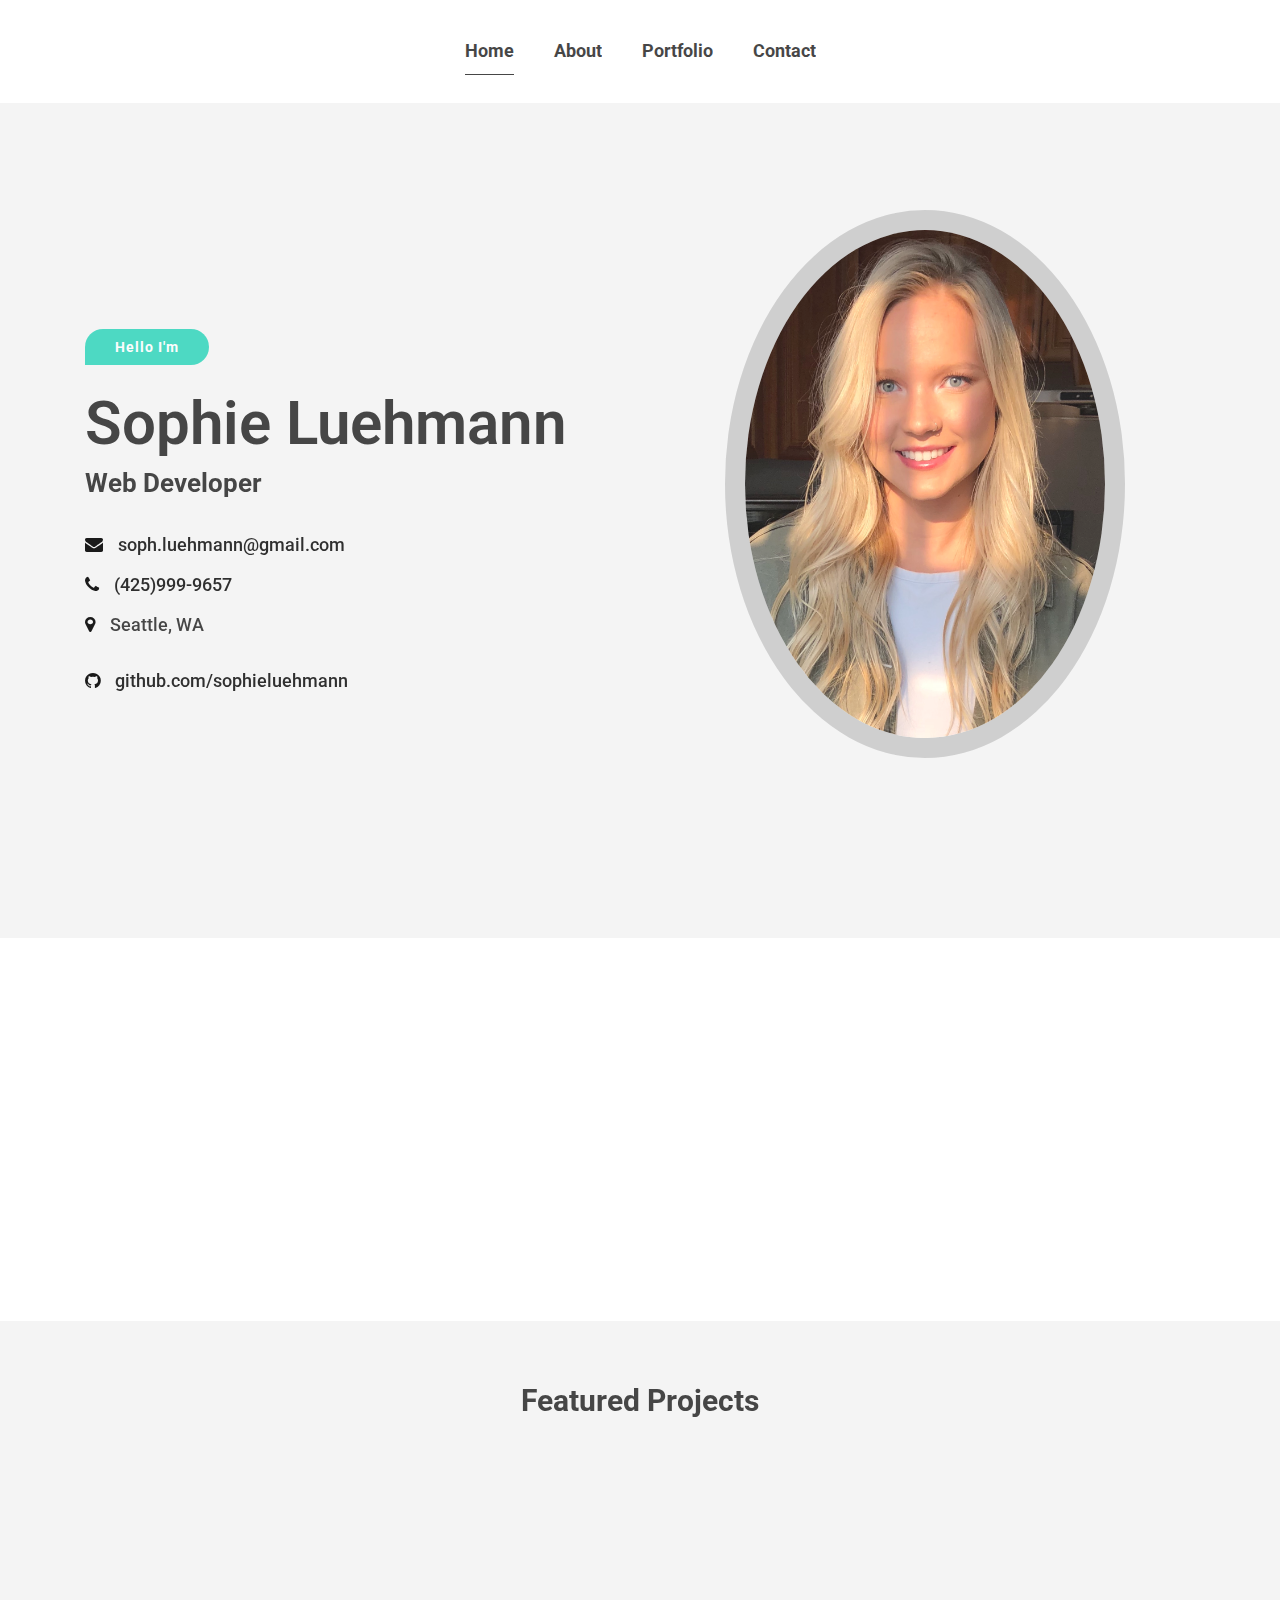
==== commit f86d9188: "added project 2" ====
--- a/index.html
+++ b/index.html
@@ -176,8 +176,30 @@
                         <div class="section-title col-sm-12">
                             <h3>Featured Projects</h3>
                         </div>
-                        <div class="col-sm-12">
-                            <div class="mh-single-project-slide-by-side row">
+                        <div class="mh-single-project-slide-by-side row">
+                            <!-- Project Items -->
+                            <div class="col-sm-12 mh-featured-item">
+                                <div class="row">
+                                    <div class="col-sm-7">
+                                        <div class="mh-featured-project-img shadow-2 wow fadeInUp" data-wow-duration="0.8s" data-wow-delay="0.2s">
+                                            <img src="html/assets/images/task.gif" alt="" class="img-fluid"> 
+                                        </div>
+                                    </div>
+                                    <div class="col-sm-5">
+                                        <div class="mh-featured-project-content">
+                                            <h4 class="project-category wow fadeInUp" data-wow-duration="0.8s" data-wow-delay="0.4s">Web Design</h4>
+                                            <h2 class="wow fadeInUp" data-wow-duration="0.8s" data-wow-delay="0.5s">Task Master</h2>
+                                            <span class="wow fadeInUp" data-wow-duration="0.8s" data-wow-delay="0.6s">Design & Development</span>
+                                            <p class="wow fadeInUp" data-wow-duration="0.8s" data-wow-delay="0.7s">A to-do list app using Node.js, MySQL, Express, Passport.js, & Heroku. User is able to 
+                                                add a new task with subtasks. Each task has a timer so that the user can track how long they are spending on each task.
+                                            </p>
+                                            <a href="https://uwproject2.herokuapp.com/" class="btn btn-fill wow fadeInUp" data-wow-duration="0.8s" data-wow-delay="0.7s">View Project</a>
+                                            <a href="https://github.com/sophieluehmann/project2" class="btn btn-fill wow fadeInUp" data-wow-duration="0.8s" data-wow-delay="0.7s">View Code</a>
+                                        </div>
+                                    </div>
+                                </div>
+                            </div>
+                    
                                 <!-- Project Items -->
                                 <div class="col-sm-12 mh-featured-item">
                                     <div class="row">
@@ -248,7 +270,7 @@
                                     <div class="row">
                                         <div class="col-sm-7">
                                             <div class="mh-featured-project-img shadow-2 wow fadeInUp" data-wow-duration="0.8s" data-wow-delay="0.2s">
-                                                <!-- <img src="assets/images/p-2.png" alt="" class="img-fluid"> -->
+                                              <img src="html/assets/images/wordLengths.gif" alt="" class="img-fluid">
                                             </div>
                                         </div>
                                         <div class="col-sm-5">
@@ -274,7 +296,7 @@
                                     <div class="row">
                                         <div class="col-sm-7">
                                             <div class="mh-featured-project-img shadow-2 wow fadeInUp" data-wow-duration="0.8s" data-wow-delay="0.2s">
-                                                <!-- <img src="assets/images/p-2.png" alt="" class="img-fluid"> -->
+                                                 <img src="html/assets/images/giftastic.gif" alt="" class="img-fluid">
                                             </div>
                                         </div>
                                         <div class="col-sm-5">
@@ -283,7 +305,7 @@
                                                 <h2 class="wow fadeInUp" data-wow-duration="0.8s" data-wow-delay="0.5s">Giftastic</h2>
                                                 <span class="wow fadeInUp" data-wow-duration="0.8s" data-wow-delay="0.6s">Design & Development</span>
                                                 <p class="wow fadeInUp" data-wow-duration="0.8s" data-wow-delay="0.7s">Displays a set of buttons corresponding to a different snack. When clicked, 
-                                                    10 GIFs in that snack category will appear. Their ratings are displayed and the GIF will animate if clicked. The user can add their own snack to the button list as well.
+                                                    12 GIFs in that snack category will appear. Their ratings are displayed and the GIF will animate if clicked. The user can add their own snack to the button list as well.
                                                 </p>
                                                 <a href="https://sophieluehmann.github.io/GifTastic/" class="btn btn-fill wow fadeInUp" data-wow-duration="0.8s" data-wow-delay="0.7s">View Project</a>
                                                 <a href="https://github.com/sophieluehmann/GifTastic" class="btn btn-fill wow fadeInUp" data-wow-duration="0.8s" data-wow-delay="0.7s">View Code</a>
@@ -293,6 +315,30 @@
                                     </div>
                                 </div>
                                  <!-- Project Items -->
+                                 <div class="col-sm-12 mh-featured-item">
+                                    <div class="row">
+                                        <div class="col-sm-7">
+                                            <div class="mh-featured-project-img shadow-2 wow fadeInUp" data-wow-duration="0.8s" data-wow-delay="0.2s">
+                                                 <img src="html/assets/images/lirigif.gif" alt="" class="img-fluid">
+                                            </div>
+                                        </div>
+                                        <div class="col-sm-5">
+                                            <div class="mh-featured-project-content">
+                                                <h4 class="project-category wow fadeInUp" data-wow-duration="0.8s" data-wow-delay="0.4s">Web Design</h4>
+                                                <h2 class="wow fadeInUp" data-wow-duration="0.8s" data-wow-delay="0.5s">LIRI Node App</h2>
+                                                <span class="wow fadeInUp" data-wow-duration="0.8s" data-wow-delay="0.6s">Design & Development</span>
+                                                <p class="wow fadeInUp" data-wow-duration="0.8s" data-wow-delay="0.7s">
+                                                        This program uses node. By using certain commands, LIRI will search spotify for details about a song,
+                                                        bandsintown to get information about an Artist's upcoming concert, and IMBD for details about a movie.
+                                                        LIRI can also read a .txt file and execute these commands as well.
+                                                </p>
+                                                
+                                                <a href="https://github.com/sophieluehmann/liri-node-app" class="btn btn-fill wow fadeInUp" data-wow-duration="0.8s" data-wow-delay="0.7s">View Code</a>
+            
+                                            </div>
+                                        </div>
+                                    </div>
+                                </div>
     
                             </div>
                         </div>
